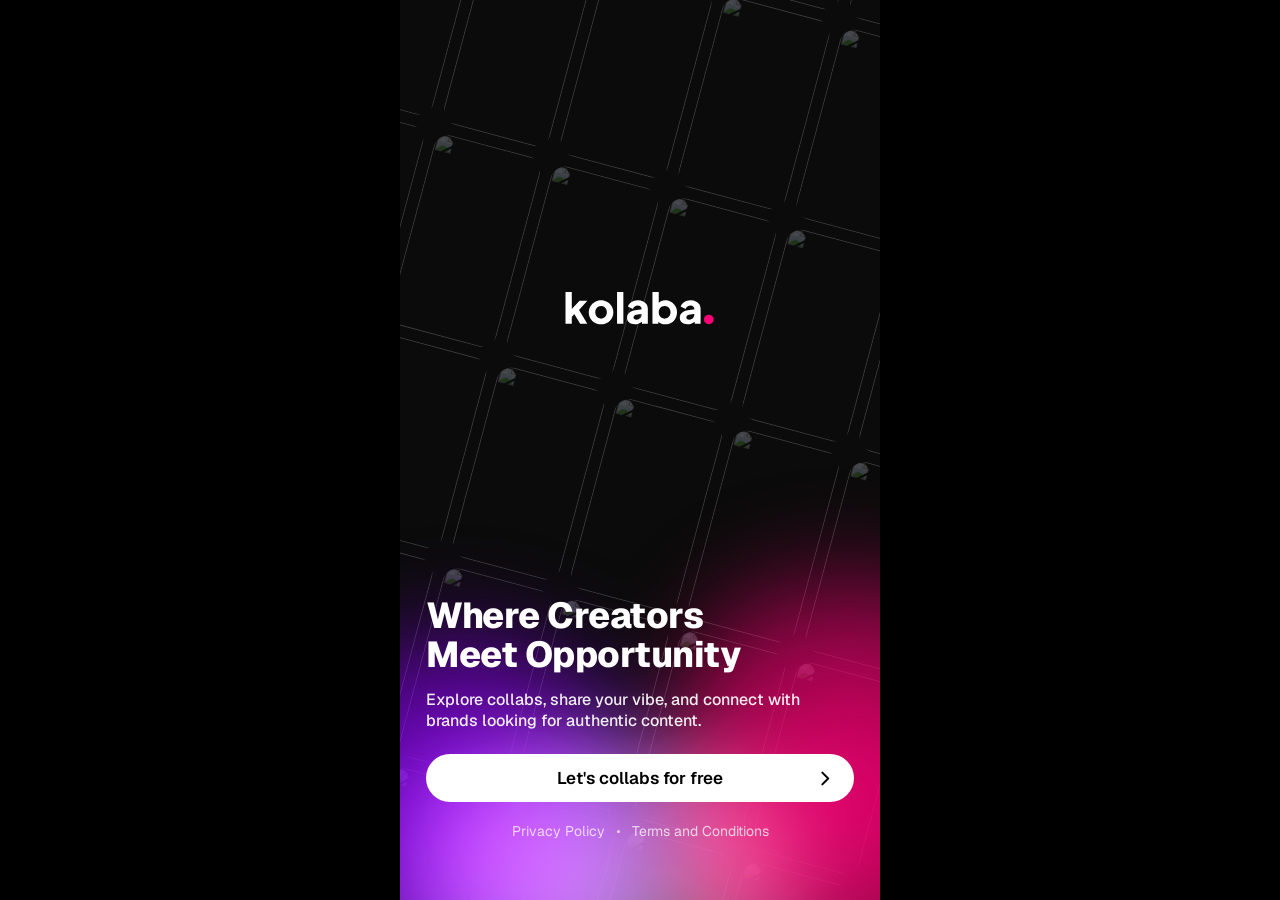
==== index.html @ 0c13171f "kolaba web prototype Мобильный веб-прототип kolaba: приложение во весь экран без мокапа телефона, на" ====
<!DOCTYPE html>
<html lang="ru">
<head>
<meta charset="utf-8">
<meta name="viewport" content="width=device-width, initial-scale=1, viewport-fit=cover, interactive-widget=resizes-content">
<meta name="theme-color" content="#000000">
<meta name="description" content="kolaba — мобильный прототип: лента креаторов, проекты, мессенджер.">
<meta name="mobile-web-app-capable" content="yes">
<meta name="apple-mobile-web-app-capable" content="yes">
<meta name="apple-mobile-web-app-status-bar-style" content="black-translucent">
<meta name="apple-mobile-web-app-title" content="kolaba">
<meta name="format-detection" content="telephone=no">
<title>kolaba</title>
<link rel="manifest" href="manifest.json">
<link rel="icon" href="assets/icons/app-icon-192.png" sizes="192x192" type="image/png">
<link rel="apple-touch-icon" href="assets/icons/apple-touch-icon.png">
<link rel="preload" href="assets/fonts/Geist-Medium.woff2" as="font" type="font/woff2" crossorigin>
<link rel="preload" href="assets/fonts/Geist-SemiBold.woff2" as="font" type="font/woff2" crossorigin>
<link rel="stylesheet" href="css/base.css">
<link rel="stylesheet" href="css/start.css">
<link rel="stylesheet" href="css/auth.css">
<link rel="stylesheet" href="css/setup.css">
<link rel="stylesheet" href="css/feed.css">
<link rel="stylesheet" href="css/messenger.css">
<link rel="stylesheet" href="css/notifications.css">
<link rel="stylesheet" href="css/profile.css">
<link rel="stylesheet" href="css/settings.css">
<link rel="stylesheet" href="css/projects.css">
</head>
<body>

<div id="app">

  <!-- ───────────────────────── Start Page ───────────────────────── -->
  <section class="screen-page is-active" data-screen="start">
    <div class="wall" id="wall"></div>
    <div class="glow glow--bottom">
      <span class="blob blob--purple"></span>
      <span class="blob blob--pink"></span>
      <span class="blob blob--white"></span>
    </div>

    <img class="start-logo" src="assets/logo.svg" alt="kolaba">

    <div class="start-bottom">
      <h1 class="display-36">Where Creators<br>Meet Opportunity</h1>
      <p class="body-16 muted-92">Explore collabs, share your vibe, and connect with brands looking for authentic content.</p>
      <button class="btn btn--primary" data-go="auth">
        <span>Let's collabs for free</span>
        <svg class="chevron" viewBox="0 0 10 16"><path d="M1.5 1.5 8 8l-6.5 6.5" fill="none" stroke="currentColor" stroke-width="2.2" stroke-linecap="round" stroke-linejoin="round"/></svg>
      </button>
      <div class="legal">
        <span>Privacy Policy</span><i></i><span>Terms and Conditions</span>
      </div>
    </div>
  </section>

  <!-- ───────────────────────── Sign Up / Log In ───────────────────────── -->
  <section class="screen-page" data-screen="auth">
    <div class="glow glow--bottom glow--still">
      <span class="blob blob--purple"></span>
      <span class="blob blob--pink"></span>
      <span class="blob blob--white"></span>
    </div>

    <button class="pill-back" data-back="start">
      <img src="assets/icons/IconChevron.svg" alt=""><span>Back</span>
    </button>

    <div class="page-body auth-body">
      <img class="auth-logo" src="assets/logo.svg" alt="kolaba">

      <div class="segmented" id="authSwitch">
        <span class="segmented__pill" id="authPill"></span>
        <button class="segmented__item is-active" data-mode="Sign Up">Sign Up</button>
        <button class="segmented__item" data-mode="Log In">Log In</button>
      </div>

      <label class="field">
        <img class="field__icon" src="assets/icons/IconMail.svg" alt="">
        <input type="email" placeholder="Your email">
      </label>

      <label class="field">
        <img class="field__icon" src="assets/icons/IconKey.svg" alt="">
        <input type="password" placeholder="Your password" id="pwd">
        <button class="field__eye" id="pwdToggle" type="button">
          <img src="assets/icons/IconEyeOff.svg" alt="">
        </button>
      </label>

      <button class="btn btn--primary" data-go="setup1">
        <span>Next step</span>
        <svg class="chevron" viewBox="0 0 10 16"><path d="M1.5 1.5 8 8l-6.5 6.5" fill="none" stroke="currentColor" stroke-width="2.2" stroke-linecap="round" stroke-linejoin="round"/></svg>
      </button>

      <div class="divider"><i></i><span>Or</span><i></i></div>

      <button class="btn btn--ghost btn--social">
        <img src="assets/icons/LogoGoogle.svg" alt=""><span class="js-mode">Sign Up</span>&nbsp;with Google
      </button>
      <button class="btn btn--ghost btn--social">
        <img src="assets/icons/LogoApple.svg" alt=""><span class="js-mode">Sign Up</span>&nbsp;with Apple
      </button>

      <div class="legal legal--auth">
        <span>Privacy Policy</span><i></i><span>Terms and Conditions</span>
      </div>
    </div>
  </section>

  <!-- ───────────────────────── Профиль, шаг 1 ───────────────────────── -->
  <section class="screen-page" data-screen="setup1">
    <div class="setup-head">
      <button class="pill-back" data-back="auth">
        <img src="assets/icons/IconChevron.svg" alt=""><span>Back</span>
      </button>
      <div class="pager-dots"><i class="is-active"></i><i></i></div>
    </div>

    <div class="page-body setup-body">
      <h2 class="display-36">Let's create<br>your <em>profile</em></h2>

      <p class="field-label">Username</p>
      <label class="field field--plain"><input placeholder="@username" id="username"></label>

      <p class="field-label">Your name</p>
      <label class="field field--plain"><input placeholder="Your name" id="fullname"></label>

      <p class="field-label">Nationality</p>
      <button class="field field--select" id="countryRow" type="button">
        <span class="flag" id="countryFlag">🇮🇩</span>
        <span class="value" id="countryValue">Indonesia</span>
        <img class="caret" src="assets/icons/IconChevron.svg" alt="">
      </button>

      <p class="field-label">Current location</p>
      <button class="field field--select" id="locationRow" type="button">
        <span class="flag" id="locationFlag">🇮🇩</span>
        <span class="value" id="locationValue">Bali, Indonesia</span>
        <img class="caret" src="assets/icons/IconChevron.svg" alt="">
      </button>
    </div>

    <div class="bottom-bar">
      <button class="btn btn--primary" data-go="setup2">
        <span>Next step</span>
        <svg class="chevron" viewBox="0 0 10 16"><path d="M1.5 1.5 8 8l-6.5 6.5" fill="none" stroke="currentColor" stroke-width="2.2" stroke-linecap="round" stroke-linejoin="round"/></svg>
      </button>
    </div>
  </section>

  <!-- ───────────────────────── Профиль, шаг 2 ───────────────────────── -->
  <section class="screen-page" data-screen="setup2">
    <div class="setup-head">
      <button class="pill-back" data-back="setup1">
        <img src="assets/icons/IconChevron.svg" alt=""><span>Back</span>
      </button>
      <div class="pager-dots"><i></i><i class="is-active"></i></div>
    </div>

    <div class="page-body setup-body">
      <h2 class="display-36">Something<br>about <em>you</em></h2>

      <div class="row-between profile-images__head">
        <p class="field-label">Profile images</p>
        <p class="field-label counter"><span id="profileImageCount">0</span> / 10</p>
      </div>
      <div class="profile-images" id="profileImages">
        <button class="profile-images__empty" id="profileImagesEmpty" type="button">
          <span aria-hidden="true">+</span>
          <b>Add image</b>
        </button>
        <div class="profile-images__strip" id="profileImagesStrip" hidden></div>
        <input id="profileImagesInput" type="file" accept="image/*" multiple hidden>
      </div>
      <p class="profile-images__limit" id="profileImagesLimit" hidden>Максимум 10 фотографий</p>

      <div class="row-between">
        <p class="field-label">Describe yourself</p>
        <p class="field-label counter"><span id="bioCount">0</span> / 300</p>
      </div>
      <textarea class="bio" id="bio" maxlength="300" placeholder="Describe yourself…"></textarea>

      <p class="field-label">Social media</p>
      <div class="social-list">
        <button class="social-row" data-social="telegram" data-fallback="ugc-model228" type="button">
          <span class="badge badge--tg"><img src="assets/icons/SocialTelegram.svg" alt=""></span>
          <span>Telegram</span><em class="social-row__value">Connect</em><span class="social-row__action" aria-hidden="true"></span>
        </button>
        <button class="social-row" data-social="whatsapp" data-fallback="milka.creator" type="button">
          <span class="badge badge--wa"><img src="assets/icons/SocialWhatsApp.svg" alt=""></span>
          <span>WhatsApp</span><em class="social-row__value">Connect</em><span class="social-row__action" aria-hidden="true"></span>
        </button>
        <button class="social-row" data-social="instagram" data-fallback="lisa_ugc" type="button">
          <span class="badge badge--ig"><img src="assets/icons/SocialInstagram.svg" alt=""></span>
          <span>Instagram</span><em class="social-row__value">Connect</em><span class="social-row__action" aria-hidden="true"></span>
        </button>
      </div>
    </div>

    <div class="bottom-bar bottom-bar--two">
      <button class="btn btn--ghost btn--skip" data-go="profile">Skip</button>
      <button class="btn btn--primary" data-go="profile">Let's collabs</button>
    </div>
  </section>

  <!-- ───────────────────────── Проекты ───────────────────────── -->
  <section class="screen-page" data-screen="projects">
    <header class="projects-head">
      <button class="projects-head__button glass" id="newProjectButton" type="button" aria-label="Create project">+</button>
      <img class="projects-head__logo" src="assets/logo.svg" alt="kolaba">
      <div class="projects-head__right">
        <button class="projects-head__button glass projects-search-button" id="projectsSearchButton" type="button" aria-label="Search projects">
          <img src="assets/icons/SearchBold.svg" alt=""><span hidden>2</span>
        </button>
      </div>
    </header>

    <div class="projects-tabs" id="projectsTabs" role="tablist">
      <button class="is-active" type="button" data-project-tab="all"><span>All projects</span></button>
      <button type="button" data-project-tab="mine"><span>My projects</span></button>
      <button type="button" data-project-tab="saved" aria-label="Saved projects"><img src="assets/icons/ProjectBookmarkFilled.svg" alt=""></button>
      <i id="projectsTabsLine"></i>
    </div>

    <div class="projects-search" id="projectsSearch" hidden>
      <img src="assets/icons/SearchBold.svg" alt="">
      <input id="projectsSearchInput" type="search" placeholder="Search projects" autocomplete="off">
      <button id="projectsSearchClose" type="button" aria-label="Close search">×</button>
    </div>

    <div class="projects-refresh" id="projectsRefresh" aria-hidden="true"><i></i><span>Pull to refresh</span></div>
    <div class="projects-pager" id="projectsPager">
      <div class="projects-page is-active" data-project-page="all"><div class="projects-list" id="projectsAll"></div></div>
      <div class="projects-page" data-project-page="mine"><div class="projects-list" id="projectsMine"></div></div>
      <div class="projects-page" data-project-page="saved"><div class="projects-list" id="projectsSaved"></div></div>
    </div>

    <nav class="tabbar tabbar--projects">
      <button class="is-active" data-go="projects"><img src="assets/icons/IconBriefcase.svg" alt=""><i></i></button>
      <button class="has-badge" data-go="messages"><img src="assets/icons/IconMail.svg" alt=""><span class="badge-count" data-chat-badge>0</span><i></i></button>
      <button data-go="feed"><img src="assets/icons/IconApps.svg" alt=""><i></i></button>
      <button class="has-badge" data-go="notifications"><img src="assets/icons/IconBell.svg" alt=""><span class="badge-count" data-notification-badge>2</span><i></i></button>
      <button data-go="profile"><span class="tabbar__avatar"><img src="https://images.pexels.com/photos/415829/pexels-photo-415829.jpeg?auto=compress&amp;cs=tinysrgb&amp;fit=crop&amp;w=480&amp;h=480" alt=""></span><i></i></button>
    </nav>

    <div class="projects-overlay" id="projectsOverlay" aria-hidden="true">
      <button class="projects-overlay__backdrop" type="button" data-project-overlay-close aria-label="Close"></button>
      <div class="projects-sheet" id="projectsSheet" role="dialog" aria-modal="true"></div>
    </div>

    <div class="project-detail" id="projectDetail" aria-hidden="true">
      <header class="project-detail__head">
        <button class="project-detail__round glass project-detail__back" id="projectDetailBack" type="button" aria-label="Back to projects"><img src="assets/icons/IconChevron.svg" alt=""></button>
        <img class="project-detail__logo" src="assets/logo.svg" alt="kolaba">
        <div class="project-detail__actions">
          <button class="project-detail__save" id="projectDetailSave" type="button" aria-label="Save project"><img src="assets/icons/ProjectBookmark.svg" alt=""></button>
          <button class="project-detail__round glass" id="projectDetailMore" type="button" aria-label="Project actions"><img src="assets/icons/ThreeDots.svg" alt=""></button>
        </div>
      </header>
      <div class="project-detail__scroll" id="projectDetailScroll">
        <div class="project-detail__content" id="projectDetailContent"></div>
      </div>
      <div class="feed-top-blur project-detail__top-blur" aria-hidden="true"></div>
      <button class="project-detail__apply" id="projectDetailApply" type="button">Apply to project</button>
    </div>
  </section>

  <!-- ───────────────────────── Messenger ───────────────────────── -->
  <section class="screen-page messenger-screen" data-screen="messages" id="messagesScreen">
    <div class="messages-list-view" id="messagesListView">
      <header class="messages-head" id="messagesHead">
        <button class="messages-round-button glass messages-head__more" id="messagesMore" type="button" aria-label="Message actions"><img src="assets/icons/ThreeDots.svg" alt=""></button>
        <h2>Messages</h2>
        <button class="messages-round-button glass messages-head__search" id="messagesSearch" type="button" aria-label="Search messages"><img src="assets/icons/SearchBold.svg" alt=""></button>
      </header>
      <div class="messages-refresh" id="messagesRefresh" aria-hidden="true"><i></i><span>Pull to refresh</span></div>
      <div class="messages-list" id="messagesList" aria-label="Messages"></div>
      <div class="feed-top-blur messages-top-blur" aria-hidden="true"></div>

      <nav class="tabbar">
        <button data-go="projects"><img src="assets/icons/IconBriefcase.svg" alt=""><i></i></button>
        <button class="is-active has-badge" data-go="messages"><img src="assets/icons/IconMail.svg" alt=""><span class="badge-count" data-chat-badge>0</span><i></i></button>
        <button data-go="feed"><img src="assets/icons/IconApps.svg" alt=""><i></i></button>
        <button class="has-badge" data-go="notifications"><img src="assets/icons/IconBell.svg" alt=""><span class="badge-count" data-notification-badge>2</span><i></i></button>
        <button data-go="profile"><span class="tabbar__avatar"><img src="https://images.pexels.com/photos/415829/pexels-photo-415829.jpeg?auto=compress&amp;cs=tinysrgb&amp;fit=crop&amp;w=480&amp;h=480" alt=""></span><i></i></button>
      </nav>
    </div>

    <div class="conversation-view" id="conversationView" aria-hidden="true">
      <header class="conversation-head">
        <button class="messages-round-button glass" id="conversationBack" type="button" aria-label="Back to messages"><img class="conversation-back-icon" src="assets/icons/IconChevron.svg" alt=""></button>
        <button class="conversation-person" id="conversationPerson" type="button" aria-label="Open profile"><b id="conversationName">Creator</b><span id="conversationHandle">@creator</span></button>
        <button class="messages-round-button glass" id="conversationMore" type="button" aria-label="Conversation actions"><img src="assets/icons/ThreeDots.svg" alt=""></button>
      </header>
      <div class="conversation-messages" id="conversationMessages" aria-live="polite"></div>
      <div class="feed-top-blur conversation-top-blur" aria-hidden="true"></div>
      <form class="message-composer" id="messageComposer">
        <button class="message-composer__attach" type="button" aria-label="Add attachment">
          <svg viewBox="0 0 24 24" aria-hidden="true"><path d="m9.4 12.8 5.8-5.8a3.2 3.2 0 0 1 4.5 4.5l-8.1 8.1a5 5 0 0 1-7.1-7.1l8-8" fill="none" stroke="currentColor" stroke-width="2" stroke-linecap="round"/></svg>
        </button>
        <textarea id="messageInput" rows="1" placeholder="Message..." aria-label="Message"></textarea>
        <button class="message-composer__send" id="messageSend" type="submit" aria-label="Send message" disabled>
          <svg viewBox="0 0 20 20" aria-hidden="true"><path d="m7 4 6 6-6 6" fill="none" stroke="currentColor" stroke-width="2.2" stroke-linecap="round" stroke-linejoin="round"/></svg>
        </button>
      </form>
    </div>

    <div class="feed-menu" id="messagesMenu" aria-hidden="true">
      <button class="feed-menu__backdrop" type="button" data-messages-menu-close aria-label="Close menu"></button>
      <div class="feed-menu__sheet" id="messagesMenuSheet" role="dialog" aria-modal="true"></div>
    </div>

    <div class="chat-image-viewer" id="chatImageViewer" aria-hidden="true">
      <img id="chatImageViewerImage" src="" alt="Attachment">
      <button class="messages-round-button glass" id="chatImageViewerBack" type="button" aria-label="Back"><img src="assets/icons/IconChevron.svg" alt=""></button>
    </div>
  </section>

  <!-- ───────────────────────── Лента видео ───────────────────────── -->
  <section class="screen-page" data-screen="feed">
    <div class="feed" id="feed" aria-label="Video feed"></div>
    <div class="feed-top-blur" aria-hidden="true"></div>

    <header class="feed-head">
      <span class="feed-head__spacer" aria-hidden="true"></span>
      <div class="feed-head__center">
        <img class="feed-head__logo" src="assets/logo.svg" alt="kolaba">
        <div class="feed-position" id="feedPosition" aria-label="Feed position"></div>
      </div>
      <button class="feed-head__button glass" type="button" aria-label="Search">
        <img class="feed-search-icon" src="assets/icons/SearchBold.svg" alt="">
      </button>
    </header>

    <nav class="tabbar tabbar--feed">
      <button data-go="projects"><img src="assets/icons/IconBriefcase.svg" alt=""><i></i></button>
      <button class="has-badge" data-go="messages"><img src="assets/icons/IconMail.svg" alt=""><span class="badge-count" data-chat-badge>0</span><i></i></button>
      <button class="is-active" data-go="feed"><img src="assets/icons/IconApps.svg" alt=""><i></i></button>
      <button class="has-badge" data-go="notifications"><img src="assets/icons/IconBell.svg" alt=""><span class="badge-count" data-notification-badge>2</span><i></i></button>
      <button data-go="profile"><span class="tabbar__avatar"><img src="https://images.pexels.com/photos/415829/pexels-photo-415829.jpeg?auto=compress&amp;cs=tinysrgb&amp;fit=crop&amp;w=480&amp;h=480" alt=""></span><i></i></button>
    </nav>

    <div class="feed-menu" id="feedMenu" aria-hidden="true">
      <button class="feed-menu__backdrop" type="button" data-feed-menu-close aria-label="Close menu"></button>
      <div class="feed-menu__sheet" role="dialog" aria-modal="true" aria-label="Video actions">
        <button type="button">Share</button>
        <button type="button">Report</button>
        <button type="button">Not interested</button>
        <button class="feed-menu__cancel" type="button" data-feed-menu-close>Cancel</button>
      </div>
    </div>
  </section>

  <!-- ─────────────────── Ролики одного профиля ─────────────────── -->
  <section class="screen-page" data-screen="profileReels">
    <article class="profile-reel-stage" id="profileReelStage">
      <div class="profile-reel-clips" id="profileReelClips" aria-label="Profile videos"></div>
      <span class="feed-heart-burst" id="profileReelHeart" aria-hidden="true"></span>
      <div class="feed-progress" aria-hidden="true"><i id="profileReelProgress"></i></div>

      <div class="feed-content">
        <div class="feed-author-row">
          <button class="feed-avatar-button" type="button" data-profile-reels-close aria-label="Back to profile">
            <img class="feed-avatar" id="profileReelAvatar" src="https://images.pexels.com/photos/415829/pexels-photo-415829.jpeg?auto=compress&amp;cs=tinysrgb&amp;fit=crop&amp;w=480&amp;h=480" alt="">
          </button>
          <div class="feed-author">
            <b id="profileReelName">Milka Lisa | UGC Bali</b>
            <span class="feed-place"><span class="feed-flag" id="profileReelFlag">🇮🇩</span><span class="feed-city" id="profileReelLocation">Bali, Indonesia</span></span>
          </div>
          <div class="feed-actions">
            <button class="feed-like glass" id="profileReelLike" type="button" aria-label="Like"><span class="feed-like__icon"></span><b>0</b></button>
            <button class="feed-follow" id="profileReelFollow" type="button" aria-label="Follow"><img class="feed-follow__plus" src="assets/icons/FeedPlus.svg" alt=""><img class="feed-follow__check" src="assets/icons/Check.svg" alt=""></button>
          </div>
        </div>
        <p class="feed-caption" id="profileReelCaption">UGC creator crafting authentic, high-converting content for modern brands ✨</p>
        <div class="feed-bottom-row">
          <button class="feed-views glass" type="button" aria-label="Views"><img src="assets/icons/FeedEye.svg" alt=""><span id="profileReelViews">0</span></button>
          <button class="feed-more glass" id="profileReelMore" type="button" aria-label="More actions"><img src="assets/icons/ThreeDots.svg" alt=""></button>
        </div>
      </div>
    </article>

    <header class="feed-head">
      <button class="feed-head__button glass" type="button" data-profile-reels-close aria-label="Back to profile">
        <img src="assets/icons/IconChevron.svg" alt="">
      </button>
      <div class="feed-head__center">
        <img class="feed-head__logo" src="assets/logo.svg" alt="kolaba">
        <div class="feed-position" id="profileReelPosition" aria-label="Video position"></div>
      </div>
      <button class="feed-head__button glass" type="button" aria-label="Search">
        <img class="feed-search-icon" src="assets/icons/SearchBold.svg" alt="">
      </button>
    </header>

    <nav class="tabbar tabbar--feed">
      <button data-go="projects"><img src="assets/icons/IconBriefcase.svg" alt=""><i></i></button>
      <button class="has-badge" data-go="messages"><img src="assets/icons/IconMail.svg" alt=""><span class="badge-count" data-chat-badge>0</span><i></i></button>
      <button data-go="feed"><img src="assets/icons/IconApps.svg" alt=""><i></i></button>
      <button class="has-badge" data-go="notifications"><img src="assets/icons/IconBell.svg" alt=""><span class="badge-count" data-notification-badge>2</span><i></i></button>
      <button class="is-active" data-profile-reels-close><span class="tabbar__avatar"><img src="https://images.pexels.com/photos/415829/pexels-photo-415829.jpeg?auto=compress&amp;cs=tinysrgb&amp;fit=crop&amp;w=480&amp;h=480" alt=""></span><i></i></button>
    </nav>

    <div class="feed-menu" id="profileReelMenu" aria-hidden="true">
      <button class="feed-menu__backdrop" type="button" data-profile-reel-menu-close aria-label="Close menu"></button>
      <div class="feed-menu__sheet" role="dialog" aria-modal="true" aria-label="Video actions">
        <button type="button">Share</button>
        <button type="button">Report</button>
        <button type="button">Not interested</button>
        <button class="feed-menu__cancel" type="button" data-profile-reel-menu-close>Cancel</button>
      </div>
    </div>
  </section>

  <!-- ───────────────────────── Notifications ───────────────────────── -->
  <section class="screen-page" data-screen="notifications">
    <header class="notifications-head">
      <button class="feed-head__button glass notifications-more" id="notificationsMore" type="button" aria-label="Notification actions"><img src="assets/icons/ThreeDots.svg" alt=""></button>
    </header>

    <h2 class="notifications-title" id="notificationsTitle">Notifications</h2>
    <div class="notifications-refresh" id="notificationsRefresh" aria-hidden="true"><i></i><span>Pull to refresh</span></div>
    <div class="notifications-list" id="notificationsList" aria-label="Notifications"></div>
    <div class="feed-top-blur notifications-top-blur" aria-hidden="true"></div>

    <nav class="tabbar">
      <button data-go="projects"><img src="assets/icons/IconBriefcase.svg" alt=""><i></i></button>
      <button class="has-badge" data-go="messages"><img src="assets/icons/IconMail.svg" alt=""><span class="badge-count" data-chat-badge>0</span><i></i></button>
      <button data-go="feed"><img src="assets/icons/IconApps.svg" alt=""><i></i></button>
      <button class="is-active has-badge" data-go="notifications"><img src="assets/icons/IconBell.svg" alt=""><span class="badge-count" data-notification-badge>2</span><i></i></button>
      <button data-go="profile"><span class="tabbar__avatar"><img src="https://images.pexels.com/photos/415829/pexels-photo-415829.jpeg?auto=compress&amp;cs=tinysrgb&amp;fit=crop&amp;w=480&amp;h=480" alt=""></span><i></i></button>
    </nav>

    <div class="feed-menu" id="notificationsMenu" aria-hidden="true">
      <button class="feed-menu__backdrop" type="button" data-notifications-menu-close aria-label="Close menu"></button>
      <div class="feed-menu__sheet" role="dialog" aria-modal="true" aria-label="Notification actions">
        <button type="button" data-notification-action="settings">Notification settings</button>
        <button type="button" data-notification-action="mute">Mute for 24h</button>
        <button type="button" data-notification-action="clear">Clear all</button>
        <button class="feed-menu__cancel" type="button" data-notifications-menu-close>Cancel</button>
      </div>
    </div>
  </section>

  <!-- ─────────────────── Один ролик из уведомления ─────────────────── -->
  <section class="screen-page" data-screen="notificationClip">
    <article class="notification-clip-stage" id="notificationClipStage">
      <video class="feed-video" id="notificationClipVideo" muted loop playsinline preload="metadata"></video>
      <span class="feed-loading" id="notificationClipLoading" aria-hidden="true"></span>
      <div class="feed-progress" aria-hidden="true"><i id="notificationClipProgress"></i></div>
      <div class="feed-content notification-clip-content">
        <div class="feed-author-row">
          <img class="feed-avatar" id="notificationClipAvatar" src="https://images.pexels.com/photos/415829/pexels-photo-415829.jpeg?auto=compress&amp;cs=tinysrgb&amp;fit=crop&amp;w=480&amp;h=480" alt="">
          <div class="feed-author"><b id="notificationClipName">Creator</b><span class="feed-place"><span class="feed-flag" id="notificationClipFlag">🌍</span><span class="feed-city" id="notificationClipLocation">Worldwide</span></span></div>
          <div class="feed-actions"><button class="feed-like glass" id="notificationClipLike" type="button" aria-label="Like"><span class="feed-like__icon"></span><b>0</b></button></div>
        </div>
        <p class="feed-caption" id="notificationClipCaption">UGC creator crafting authentic content for modern brands ✨</p>
        <div class="feed-bottom-row"><button class="feed-views glass" type="button" aria-label="Views"><img src="assets/icons/FeedEye.svg" alt=""><span id="notificationClipViews">0</span></button></div>
      </div>
    </article>
    <button class="feed-head__button glass notification-clip-back" id="notificationClipBack" type="button" aria-label="Back to notifications"><img src="assets/icons/IconChevron.svg" alt=""></button>

    <nav class="tabbar tabbar--feed">
      <button data-go="projects"><img src="assets/icons/IconBriefcase.svg" alt=""><i></i></button>
      <button class="has-badge" data-go="messages"><img src="assets/icons/IconMail.svg" alt=""><span class="badge-count" data-chat-badge>0</span><i></i></button>
      <button data-go="feed"><img src="assets/icons/IconApps.svg" alt=""><i></i></button>
      <button class="is-active has-badge" data-go="notifications"><img src="assets/icons/IconBell.svg" alt=""><span class="badge-count" data-notification-badge>2</span><i></i></button>
      <button data-go="profile"><span class="tabbar__avatar"><img src="https://images.pexels.com/photos/415829/pexels-photo-415829.jpeg?auto=compress&amp;cs=tinysrgb&amp;fit=crop&amp;w=480&amp;h=480" alt=""></span><i></i></button>
    </nav>
  </section>

  <!-- ─────────────────── Проект из уведомления ─────────────────── -->
  <section class="screen-page notification-project" data-screen="notificationProject">
    <button class="pill-back" id="notificationProjectBack" type="button"><img src="assets/icons/IconChevron.svg" alt=""><span>Back</span></button>
    <img class="notification-project__logo" src="assets/logo.svg" alt="kolaba">
    <div class="notification-project__content"><img src="assets/icons/NotificationBriefcase.svg" alt=""><h2 id="notificationProjectTitle">Project</h2><p>Full project page coming soon</p></div>
  </section>

  <!-- ───────────────────────── Мой профиль ───────────────────────── -->
  <section class="screen-page" data-screen="profile">
    <div class="profile-scroll" id="profileScroll">
      <div class="profile-head">
        <div class="profile-top">
          <button class="round-btn profile-settings-button" type="button" aria-label="Settings">
            <img src="assets/icons/Settings.svg" alt="">
          </button>
          <button class="feed-head__button glass profile-back-button" type="button" data-back="feed" aria-label="Back to feed">
            <img src="assets/icons/IconChevron.svg" alt="">
          </button>
          <span class="handle" id="handleOut">_devochka228</span>
          <button class="round-btn profile-share-button" type="button" aria-label="Share profile"><img src="assets/icons/IconShare.svg" alt=""></button>
        </div>

        <button class="avatar" id="profileAvatarButton" type="button" aria-label="Open profile photos" aria-disabled="true"><img src="https://images.pexels.com/photos/415829/pexels-photo-415829.jpeg?auto=compress&amp;cs=tinysrgb&amp;fit=crop&amp;w=480&amp;h=480" alt=""></button>

        <h3 class="display-26" id="nameOut">Milka Lisa | UGC Bali</h3>
        <p class="place"><span class="profile-location-flag" id="locationOutFlag" aria-hidden="true">🇮🇩</span><span id="locationOut">Bali, Indonesia</span></p>

        <div class="stats">
          <div><b>64</b><span>Videos</span></div>
          <i aria-hidden="true"></i>
          <div><b>256</b><span>Followers</span></div>
        </div>

        <p class="bio-out" id="bioOut">UGC creator crafting authentic, high-converting content for modern brands ✨ Open to collaborations worldwide 🌍</p>

        <div class="profile-actions">
          <button class="btn btn--ghost" id="externalProfileFollow">Follow <img src="assets/icons/FeedPlus.svg" alt=""></button>
          <button class="btn btn--primary" id="externalProfileMessage" type="button">Message <img src="assets/icons/IconEnvelope.svg" alt=""></button>
        </div>

        <div class="profile-socials">
          <img src="assets/icons/SocialWhatsApp.svg" alt="">
          <img src="assets/icons/SocialInstagram.svg" alt="">
          <img src="assets/icons/SocialTelegram.svg" alt="">
          <img src="assets/icons/SocialWebsite.svg" alt="">
        </div>
      </div>

      <div class="tabs" id="tabs">
        <button class="tabs__item is-active" data-tab="video">
          <img src="assets/icons/IconBriefcase.svg" alt=""><span>Video</span><em>5</em>
        </button>
        <button class="tabs__item" data-tab="photos">
          <img src="assets/icons/IconPicture.svg" alt=""><span>Photos</span><em>20</em>
        </button>
        <span class="tabs__line" id="tabsLine"></span>
      </div>

      <div class="pager" id="pager">
        <div class="pager__page is-active" data-page="video">
          <div class="grid grid--video" id="videoGrid"></div>
        </div>
        <div class="pager__page" data-page="photos">
          <div class="grid" id="grid"></div>
        </div>
      </div>
    </div>

    <button class="btn btn--primary upload-more">Upload more</button>

    <nav class="tabbar">
      <button data-go="projects"><img src="assets/icons/IconBriefcase.svg" alt=""><i></i></button>
      <button class="has-badge" data-go="messages"><img src="assets/icons/IconMail.svg" alt=""><span class="badge-count" data-chat-badge>0</span><i></i></button>
      <button data-go="feed"><img src="assets/icons/IconApps.svg" alt=""><i></i></button>
      <button class="has-badge" data-go="notifications"><img src="assets/icons/IconBell.svg" alt=""><span class="badge-count" data-notification-badge>2</span><i></i></button>
      <button class="is-active" data-go="profile"><span class="tabbar__avatar"><img src="https://images.pexels.com/photos/415829/pexels-photo-415829.jpeg?auto=compress&amp;cs=tinysrgb&amp;fit=crop&amp;w=480&amp;h=480" alt=""></span><i></i></button>
    </nav>
  </section>

  <!-- ───────────────────────── Settings ───────────────────────── -->
  <section class="screen-page settings-screen" data-screen="settings" id="settingsScreen">
    <header class="settings-head">
      <button class="messages-round-button glass settings-back" id="settingsBack" type="button" aria-label="Back"><img src="assets/icons/IconChevron.svg" alt=""></button>
      <h2 id="settingsTitle">Settings</h2>
    </header>
    <div class="settings-scroll" id="settingsScroll">
      <main id="settingsMain"></main>
      <main id="settingsSubpage" hidden></main>
    </div>
    <div class="feed-top-blur settings-top-blur" aria-hidden="true"></div>
    <div class="settings-dialog" id="settingsDialog" aria-hidden="true">
      <button class="settings-dialog__backdrop" type="button" data-settings-dialog-close aria-label="Close"></button>
      <div class="settings-dialog__card" id="settingsDialogCard" role="dialog" aria-modal="true"></div>
    </div>
    <div class="settings-toast" id="settingsToast" role="status" aria-live="polite"></div>
  </section>

  <!-- Селектор страны / текущего местоположения -->
  <div class="picker" id="profilePicker" aria-hidden="true">
    <button class="picker__backdrop" type="button" aria-label="Close selector" data-picker-close></button>
    <section class="picker__sheet" role="dialog" aria-modal="true" aria-labelledby="pickerTitle">
      <div class="picker__grabber"></div>
      <div class="picker__head">
        <h3 id="pickerTitle">Select nationality</h3>
        <button class="picker__close" type="button" aria-label="Close selector" data-picker-close>×</button>
      </div>

      <label class="picker__search">
        <span aria-hidden="true">⌕</span>
        <input id="pickerSearch" type="search" placeholder="Search country" autocomplete="off" spellcheck="false">
      </label>

      <button class="picker__geolocate" id="useDeviceLocation" type="button" hidden>
        <span class="picker__geo-icon" aria-hidden="true">◎</span>
        <span><b>Use my current location</b><em id="geoStatus">Location permission required</em></span>
        <span class="picker__geo-arrow" aria-hidden="true">›</span>
      </button>

      <p class="picker__label" id="pickerLabel">All countries</p>
      <div class="picker__list" id="pickerList" role="listbox"></div>
      <p class="picker__attribution" id="pickerAttribution" hidden>Location data © OpenStreetMap contributors</p>
    </section>
  </div>

  <!-- Полноэкранный просмотр фотографии -->
  <div class="media-viewer" id="mediaViewer" role="dialog" aria-modal="true" aria-label="Photo viewer" aria-hidden="true">
    <button class="media-viewer__backdrop" id="mediaViewerBackdrop" type="button" aria-label="Close photo"></button>
    <img class="media-viewer__image" id="mediaViewerImage" src="" alt="">
  </div>

  <!-- Просмотр фото и видео из карточки проекта -->
  <div class="project-media-viewer" id="projectMediaViewer" role="dialog" aria-modal="true" aria-label="Project attachment" aria-hidden="true">
    <button class="project-media-viewer__backdrop" id="projectMediaViewerBackdrop" type="button" aria-label="Close attachment"></button>
    <div class="project-media-viewer__stage">
      <img id="projectMediaViewerImage" src="" alt="Project attachment" hidden>
      <video id="projectMediaViewerVideo" muted loop playsinline preload="auto" hidden></video>
      <span class="project-media-viewer__loader" aria-hidden="true"></span>
    </div>
    <button class="feed-head__button glass project-media-viewer__back" id="projectMediaViewerBack" type="button" aria-label="Back to projects"><img src="assets/icons/IconChevron.svg" alt=""></button>
  </div>

  <!-- Просмотр фотографий профиля -->
  <div class="profile-photo-viewer" id="profilePhotoViewer" role="dialog" aria-modal="true" aria-label="Profile photos" aria-hidden="true">
    <div class="profile-photo-viewer__backdrop" id="profilePhotoBackdrop"></div>
    <div class="profile-photo-viewer__stage" id="profilePhotoStage">
      <div class="profile-photo-viewer__image-shell" id="profilePhotoImageShell">
        <img class="profile-photo-viewer__image" id="profilePhotoImage" src="" alt="Profile photo">
        <span class="profile-photo-viewer__spinner" aria-hidden="true"></span>
      </div>
    </div>

    <header class="profile-photo-viewer__head">
      <button class="profile-photo-viewer__button glass" id="profilePhotoClose" type="button" aria-label="Close"><span class="profile-photo-viewer__close-icon"></span></button>
      <span class="profile-photo-viewer__counter" id="profilePhotoCounter">1 / 1</span>
      <button class="profile-photo-viewer__button glass" id="profilePhotoMore" type="button" aria-label="Photo actions"><img src="assets/icons/ThreeDots.svg" alt=""></button>
    </header>

    <div class="profile-photo-viewer__bottom" id="profilePhotoBottom">
      <div class="profile-photo-viewer__thumbs" id="profilePhotoThumbs"></div>
    </div>

    <div class="feed-menu profile-photo-viewer__menu" id="profilePhotoMenu" aria-hidden="true">
      <button class="feed-menu__backdrop" type="button" data-profile-photo-menu-close aria-label="Close menu"></button>
      <div class="feed-menu__sheet" id="profilePhotoMenuSheet" role="dialog" aria-modal="true"></div>
    </div>
  </div>

</div>

<script type="module" src="js/app.js"></script>
</body>
</html>
---- css/base.css ----
/* ─────────────── Токены, сброс, типографика, кнопки, поля, таб-бар ─────────────── */

@font-face { font-family: "Geist"; src: url("../assets/fonts/Geist-Regular.woff2")   format("woff2"); font-weight: 400; font-display: swap; }
@font-face { font-family: "Geist"; src: url("../assets/fonts/Geist-Medium.woff2")    format("woff2"); font-weight: 500; font-display: swap; }
@font-face { font-family: "Geist"; src: url("../assets/fonts/Geist-SemiBold.woff2")  format("woff2"); font-weight: 600; font-display: swap; }
@font-face { font-family: "Geist"; src: url("../assets/fonts/Geist-Bold.woff2")      format("woff2"); font-weight: 700; font-display: swap; }
@font-face { font-family: "Geist"; src: url("../assets/fonts/Geist-ExtraBold.woff2") format("woff2"); font-weight: 800; font-display: swap; }

.tabbar--feed { z-index: 10; }
:root {
  --pink: #ff0077;
  --purple: #9100ff;
  --ink: #000;
  --app-bg: #0B0B0B;
  --hairline: rgba(255, 255, 255, .2);
  --fill: rgba(255, 255, 255, .04);
  --placeholder: rgba(255, 255, 255, .45);
  /* Нижнее меню растёт на высоту home indicator, вместе с ним едут все отступы,
     которые считаются от --tabbar-height */
  --tabbar-height: calc(79px + var(--safe-bottom));
  --top-control-size: 40px;
  /* Верхние контролы опускаются ниже выреза, но не выше, чем было на макете */
  --top-control-y: max(55px, calc(var(--safe-top) + 8px));
  --top-control-side: 24px;
  --top-center-y: max(75px, calc(var(--safe-top) + 28px));
  --top-logo-height: 26px;

  /* Боковые поля контента и аватар профиля — ужимаются на узких экранах */
  --gutter: 26px;
  --avatar-size: 100px;

  /* Высота клавиатуры, её пишет js/ui/keyboard.js */
  --kb: 0;

  /* Высота приложения. Фолбэк --vh для старых Safari пишет js/ui/viewport.js */
  --vh: 100vh;
  --app-h: 100dvh;

  /* Безопасные зоны выреза и home indicator */
  --safe-top: env(safe-area-inset-top, 0px);
  --safe-bottom: env(safe-area-inset-bottom, 0px);
  /* Шапки экранов: 47px по макету, ниже выреза — если он глубже */
  --head-pad-top: max(47px, calc(var(--safe-top) + 8px));
  --head-height: calc(64px + var(--head-pad-top));
}
* { box-sizing: border-box; }
button { color: inherit; }

html, body {
  margin: 0;
  width: 100%;
  height: 100%;
  overflow: hidden;
  background: #000;
  color: #fff;
  font-family: "Geist", -apple-system, BlinkMacSystemFont, "Segoe UI", sans-serif;
  -webkit-font-smoothing: antialiased;
  /* никакого pull-to-refresh и «резинки» на уровне страницы */
  overscroll-behavior: none;
  overscroll-behavior-y: none;
}

body {
  display: flex;
  justify-content: center;
  /* Интерфейс не выделяется и не подсвечивается при тапе */
  user-select: none;
  -webkit-user-select: none;
  -webkit-tap-highlight-color: transparent;
  touch-action: manipulation;
}

/* Корень приложения: весь экран, position: fixed — чтобы при фокусе в поле
   ввода страница не уезжала под клавиатуру. Скроллятся только контейнеры внутри. */
#app {
  position: fixed;
  inset: 0;
  left: 50%;
  transform: translateX(-50%);
  width: 100%;
  max-width: 480px;
  height: var(--app-h);
  overflow: hidden;
  background: var(--app-bg);
  overscroll-behavior-y: none;
}

/* Фолбэк для старых Safari, где нет 100dvh */
@supports not (height: 100dvh) {
  :root { --app-h: var(--vh); }
}

/* Узкие экраны от 320px: поля уже, аватар меньше */
@media (max-width: 360px) {
  :root { --gutter: 18px; --avatar-size: 84px; --top-control-side: 18px; }
}

/* Тексты и поля ввода выделять можно */
input, textarea, .message-bubble, .feed-caption, .bio-out { user-select: text; -webkit-user-select: text; }

/* Долгое нажатие на картинку интерфейса не должно открывать системное меню */
img { -webkit-touch-callout: none; -webkit-user-drag: none; }

/* Safari зумит страницу, если шрифт в поле меньше 16px */
input, textarea, select { font-size: 16px; }
.screen-page {
  position: absolute;
  inset: 0;
  display: none;
  overflow: hidden;
  background: var(--app-bg);
}
.screen-page.is-active { display: block; }
/* ─────────────── Типографика ─────────────── */
.display-36 { font-size: 36px; font-weight: 800; line-height: 1.08; margin: 0; letter-spacing: -.5px; }
.display-26 { font-size: 26px; font-weight: 800; margin: 16px 0 0; letter-spacing: -.3px; }
.display-36 em { color: var(--pink); font-style: normal; }
.body-16 { font-size: 16px; font-weight: 500; line-height: 1.35; margin: 14px 0 0; }
.muted-92 { color: rgba(255, 255, 255, .92); }
@keyframes drift { from { transform: translateX(-56px); } to { transform: translateX(56px); } }
.legal {
  display: flex; align-items: center; justify-content: center; gap: 12px;
  margin-top: 20px; font-size: 14px; color: rgba(255, 255, 255, .75);
}
.legal i { width: 3px; height: 3px; border-radius: 50%; background: rgba(255, 255, 255, .7); }
/* ─────────────── Кнопки ─────────────── */
.btn {
  display: flex; align-items: center; justify-content: center; gap: 10px;
  width: 100%; height: 48px; padding: 0 22px;
  border: 0; border-radius: 999px;
  font-family: inherit; font-size: 17px; font-weight: 600;
  cursor: pointer; position: relative;
  transition: transform .12s ease, filter .12s ease;
}
.btn:active { transform: scale(.97); }
.btn--primary { background: #fff; color: #000; }
.btn--primary .chevron { position: absolute; right: 24px; width: 9px; height: 15px; color: #000; }
.btn--ghost {
  background: rgba(255, 255, 255, .08);
  color: #fff;
  box-shadow: inset 0 0 0 1px var(--hairline);
  backdrop-filter: blur(12px);
}
.btn--ghost img { width: 16px; height: 16px; }
.btn--social { justify-content: flex-start; gap: 12px; padding-left: 23px; font-weight: 500; background: transparent; }
.btn--social img { width: 22px; height: 22px; }
.btn--skip { width: auto; padding: 0 28px; }
.pill-back {
  position: absolute; left: var(--gutter); top: var(--top-control-y); z-index: 4;
  display: flex; align-items: center; gap: 6px;
  height: 44px; padding: 0 18px;
  border: 0; border-radius: 999px;
  background: rgba(255, 255, 255, .09);
  box-shadow: inset 0 0 0 1px rgba(255, 255, 255, .12);
  backdrop-filter: blur(18px);
  color: #fff; font-family: inherit; font-size: 16px; font-weight: 500; cursor: pointer;
}
.pill-back img { width: 12px; height: 12px; }
.round-btn {
  width: var(--top-control-size); height: var(--top-control-size); flex: none;
  display: grid; place-items: center;
  border: 1px solid rgba(255, 255, 255, .20); border-radius: 50%;
  background: rgba(255, 255, 255, .09);
  box-shadow: none;
  backdrop-filter: blur(18px);
  cursor: pointer;
}
.round-btn img { width: 16px; }
/* ─────────────── Общая раскладка внутренних экранов ─────────────── */
.page-body {
  position: absolute; inset: 0;
  padding: 108px var(--gutter) 24px;
  overflow-x: hidden; overflow-y: auto;
  scrollbar-width: none;
  overscroll-behavior: contain;
}
.page-body::-webkit-scrollbar { display: none; }
/* ─────────────── Поля ─────────────── */
.field {
  display: flex; align-items: center; gap: 12px;
  width: 100%; height: 56px; margin-top: 12px; padding: 0 20px;
  border: 0; border-radius: 999px;
  background: var(--fill); box-shadow: inset 0 0 0 1px var(--hairline);
  text-align: left; cursor: text;
}
.field__icon { width: 17px; height: 17px; flex: none; }
.field input {
  flex: 1; min-width: 0;
  border: 0; background: none; outline: none;
  color: #fff; font-family: inherit; font-size: 17px; font-weight: 500;
}
.field input::placeholder { color: var(--placeholder); }
.field__eye { border: 0; background: none; padding: 0 4px; cursor: pointer; }
.field__eye img { width: 18px; height: 18px; display: block; }
.field-label { margin: 14px 0 0; font-size: 15px; font-weight: 500; color: rgba(255, 255, 255, .65); }
.btn--social + .btn--social { margin-top: 12px; }
.bottom-bar { position: absolute; left: var(--gutter); right: var(--gutter); bottom: calc(34px + var(--safe-bottom)); display: flex; gap: 12px; }
.bottom-bar--two .btn--primary { flex: 1; }
@keyframes geo-pulse { to { opacity: .45; transform: scale(.88); } }
@keyframes profile-image-spin { to { transform: rotate(360deg); } }
.badge { width: 28px; height: 28px; border-radius: 50%; display: grid; place-items: center; }
.badge img { width: 15px; height: 15px; }
@keyframes feed-spin { to { transform: translate(-50%, -50%) rotate(360deg); } }
@keyframes feed-bounce { 50% { transform: scale(1.13); } }
@keyframes feed-heart {
  0% { opacity: 0; transform: translate(-50%,-50%) scale(.45); }
  32% { opacity: 1; transform: translate(-50%,-50%) scale(1.12); }
  100% { opacity: 0; transform: translate(-50%,-50%) scale(1.35); }
}
.typing-bubble { width: 66px; height: 44px; padding: 0; display: flex; align-items: center; justify-content: center; gap: 5px; }
.typing-bubble i { width: 7px; height: 7px; border-radius: 50%; background: rgba(255,255,255,.72); animation: messenger-typing 1s infinite ease-in-out; }
.typing-bubble i:nth-child(2) { animation-delay: .15s; }
.typing-bubble i:nth-child(3) { animation-delay: .3s; }
@keyframes messenger-typing { 0%,60%,100% { transform: translateY(0); opacity: .4; } 30% { transform: translateY(-4px); opacity: 1; } }
#messagesMenu { z-index: 28; }
#messagesMenu [data-chat-action="delete"],
#messagesMenu [data-conversation-action="clear"],
#messagesMenu [data-conversation-action="block"] { color: #ff453a; }
/* ─────────────── Notifications ─────────────── */
.screen-page[data-screen="notifications"] { background: var(--app-bg); }
@keyframes notification-follow-bounce { 50% { transform: scale(1.06); } }
#notificationsMenu [data-notification-action="clear"] { color: #ff453a; }
.screen-page[data-screen="profile"].is-external-profile .profile-back-button { display: grid; }
.screen-page[data-screen="profile"].is-external-profile .profile-settings-button { display: none; }
#externalProfileFollow.is-following { background: var(--pink); color: #fff; box-shadow: none; }
#externalProfileFollow.is-following img { width: 12px; height: 12px; }
#externalProfileFollow:not(.is-following) img { width: 12px; height: 12px; filter: invert(1); }
.empty { padding: 40px 14px 0; }
/* ─────────────── Projects ─────────────── */
.screen-page[data-screen="projects"] { background: var(--app-bg); }
.screen-page[data-screen="projects"]::before {
  content: ''; position: absolute; left: 0; right: 0; top: 0; z-index: 7; height: 169px;
  background: rgba(11,11,11,.80); backdrop-filter: blur(32px); -webkit-backdrop-filter: blur(32px);
  pointer-events: none;
}
.screen-page[data-screen="projects"].is-detail-open > .tabbar { z-index: 60; }
@keyframes proposal-sort { from { opacity: .45; transform: translateY(10px); } to { opacity: 1; transform: translateY(0); } }
.tabbar {
  position: absolute; left: 0; right: 0; bottom: 0; z-index: 20;
  height: var(--tabbar-height);
  display: flex; padding: 14px 16px max(10px, calc(26px + var(--safe-bottom)));
  background: rgba(11, 11, 11, .8);
  backdrop-filter: blur(32px);
}
.screen-page[data-screen="feed"] > .tabbar,
.screen-page[data-screen="profileReels"] > .tabbar {
  background: var(--app-bg);
  backdrop-filter: none;
}
.tabbar button {
  flex: 1; display: flex; flex-direction: column; align-items: center; gap: 6px;
  border: 0; background: none; cursor: pointer; position: relative;
}
.tabbar img { width: 18px; height: 18px; opacity: .55; }
.tabbar button > img {
  box-sizing: content-box;
  padding: 4px;
}
.tabbar .is-active img { opacity: 1; }
.tabbar i {
  width: 5px; height: 5px; flex: 0 0 5px; transform: translateY(-2px);
  border-radius: 50%; background: transparent;
}
.tabbar .is-active i { background: var(--pink); }
.tabbar__avatar {
  width: 26px; height: 26px; flex: none; display: block; box-sizing: border-box;
  border: 1.5px solid var(--pink); border-radius: 50%; overflow: hidden;
}
.tabbar__avatar img { width: 100%; height: 100%; display: block; border-radius: 50%; object-fit: cover; opacity: 1; }
.badge-count {
  position: absolute; top: -6px; left: calc(50% + 4px);
  min-width: 18px; height: 18px; padding: 0 4px;
  display: grid; place-items: center;
  border-radius: 999px; background: var(--pink);
  font-size: 11px; font-weight: 700;
}
.badge-count[hidden] { display: none; }

/* Кнопка ручного запуска: показывается, когда браузер отклонил автозапуск
   (энергосбережение на iOS). До тапа виден постер ролика. */
.video-play-fallback {
  position: absolute; left: 50%; top: 50%; z-index: 4;
  width: 68px; height: 68px; margin: -34px 0 0 -34px; padding: 0;
  border: 0; border-radius: 50%;
  background: rgba(0, 0, 0, .45) center / 26px 26px no-repeat;
  background-image: url("data:image/svg+xml,%3Csvg xmlns='http://www.w3.org/2000/svg' viewBox='0 0 24 24' fill='%23fff'%3E%3Cpath d='M8 5.5v13l11-6.5z'/%3E%3C/svg%3E");
  -webkit-backdrop-filter: blur(12px); backdrop-filter: blur(12px);
  cursor: pointer;
}
.video-play-fallback:active { transform: scale(.94); }
---- css/start.css ----
/* ─────────────── Стартовый экран ─────────────── */

/* ─────────────── Стена фотографий ─────────────── */
.wall {
  position: absolute;
  inset: -220px -160px;
  display: flex;
  gap: 11px;
  transform: rotate(15deg);
  opacity: .26;
}
.wall__col { display: flex; flex-direction: column; gap: 11px; width: 110.67px; flex: none; }
.wall__col img { width: 110.67px; height: 196.7px; object-fit: cover; border-radius: 16px; display: block; }
.wall__track { display: flex; flex-direction: column; gap: 11px; animation: marquee linear infinite; }
.wall__col--down .wall__track { animation-direction: reverse; }
@keyframes marquee { from { transform: translateY(0); } to { transform: translateY(-50%); } }
/* ─────────────── Свечение ─────────────── */
.glow { position: absolute; inset: 0; filter: blur(40px); pointer-events: none; }
.blob { position: absolute; display: block; border-radius: 50%; }
.blob--purple {
  width: 100%; aspect-ratio: 1; left: -180px; bottom: -170px;
  background: radial-gradient(circle, rgba(145,0,255,.95) 0%, rgba(145,0,255,.55) 45%, rgba(145,0,255,0) 70%);
  animation: drift 8.5s ease-in-out infinite alternate;
}
.blob--pink {
  width: 362px; height: 664px; right: -150px; bottom: -230px;
  background: radial-gradient(circle, rgba(255,0,119,.95) 0%, rgba(255,0,119,.55) 45%, rgba(255,0,119,0) 70%);
  animation: drift 11s ease-in-out infinite alternate-reverse;
}
.blob--white {
  width: 603px; height: 300px; left: -100px; bottom: -140px;
  background: radial-gradient(circle, rgba(255,255,255,.55) 0%, rgba(255,255,255,.28) 45%, rgba(255,255,255,0) 70%);
  mix-blend-mode: plus-lighter;
  animation: drift 14.5s ease-in-out infinite alternate;
}
.glow--still .blob { animation: none; }
/* ─────────────── Start Page ─────────────── */
.start-logo { position: absolute; top: 282px; left: 50%; width: 169px; transform: translateX(-50%); }
.start-bottom { position: absolute; left: var(--gutter); right: var(--gutter); bottom: calc(60px + var(--safe-bottom)); }
.start-bottom .btn { margin-top: 22px; }
---- css/auth.css ----
/* ─────────────── Sign Up / Log In ─────────────── */

.auth-body { padding-top: 62px; text-align: center; }
.auth-logo { width: 148px; margin: 46px auto 0; display: block; }
.auth-body > .btn--primary {
  position: absolute; left: var(--gutter); right: var(--gutter); bottom: calc(34px + var(--safe-bottom)); z-index: 5;
  width: auto; margin: 0;
}
/* ─────────────── Переключатель ─────────────── */
.segmented {
  position: relative; display: flex; gap: 0;
  height: 46px; margin-top: 22px; padding: 5px;
  border-radius: 999px; box-shadow: inset 0 0 0 1px var(--hairline);
  background: var(--fill);
}
.segmented__item {
  flex: 1; z-index: 1;
  border: 0; background: none; color: #fff; cursor: pointer;
  font-family: inherit; font-size: 17px; font-weight: 600;
}
.segmented__pill {
  position: absolute; top: 5px; left: 5px;
  width: calc(50% - 5px); height: calc(100% - 10px);
  border-radius: 999px; background: var(--pink);
  transition: transform .32s cubic-bezier(.32, .72, 0, 1);
}
.segmented.is-second .segmented__pill { transform: translateX(100%); }
.divider { display: flex; align-items: center; gap: 14px; margin-top: 24px; font-size: 14px; color: rgba(255,255,255,.8); }
.divider i { flex: 1; height: 1px; background: var(--hairline); }
.divider + .btn--social { margin-top: 24px; }
.legal--auth { margin-top: 28px; }
---- css/setup.css ----
/* ─────────────── Регистрация и выбор страны ─────────────── */

.field--select { cursor: pointer; color: #fff; }
.field--select .flag { font-size: 22px; line-height: 1; }
.field--select .value {
  flex: 1; min-width: 0; overflow: hidden; text-overflow: ellipsis; white-space: nowrap;
  font-size: 17px; font-weight: 500;
}
.field--select .caret { width: 12px; transform: rotate(-90deg); opacity: .75; }
.field--select:active { background: rgba(255, 255, 255, .09); }
.row-between { display: flex; align-items: baseline; justify-content: space-between; }
.counter { color: var(--placeholder); }
/* ─────────────── Шаги профиля ─────────────── */
.setup-head {
  position: absolute; left: var(--gutter); right: var(--gutter); top: var(--top-control-y); z-index: 4;
  display: flex; align-items: center; justify-content: space-between;
}
.setup-head .pill-back { position: static; }
.pager-dots { display: flex; align-items: center; gap: 6px; }
.pager-dots i { width: 8px; height: 4px; border-radius: 999px; background: rgba(255,255,255,.35); transition: width .3s; }
.pager-dots i.is-active { width: 28px; background: #fff; }
.setup-body { padding-top: 112px; padding-bottom: 120px; }
.setup-body .display-36 { margin-bottom: 4px; }
/* ─────────────── Выбор страны и местоположения ─────────────── */
.picker {
  position: absolute; inset: 0; z-index: 20;
  visibility: hidden; pointer-events: none;
}
.picker.is-open { visibility: visible; pointer-events: auto; }
.picker__backdrop {
  position: absolute; inset: 0;
  width: 100%; border: 0; padding: 0;
  background: rgba(0, 0, 0, 0);
  cursor: pointer;
  transition: background .28s ease;
}
.picker.is-open .picker__backdrop { background: rgba(0, 0, 0, .66); }
.picker__sheet {
  position: absolute; left: 0; right: 0; bottom: 0;
  height: 704px; padding: 10px 22px 22px;
  display: flex; flex-direction: column;
  border-radius: 30px 30px 0 0;
  background: #111;
  box-shadow: 0 -12px 44px rgba(0, 0, 0, .45), inset 0 1px 0 rgba(255, 255, 255, .12);
  transform: translateY(102%);
  transition: transform .34s cubic-bezier(.32, .72, 0, 1);
}
.picker.is-open .picker__sheet { transform: translateY(0); }
.picker__grabber {
  width: 40px; height: 5px; margin: 0 auto 12px;
  border-radius: 99px; background: rgba(255, 255, 255, .25);
}
.picker__head { min-height: 42px; display: flex; align-items: center; justify-content: space-between; }
.picker__head h3 { margin: 0; font-size: 24px; line-height: 1.1; font-weight: 800; }
.picker__close {
  width: 36px; height: 36px; padding: 0 0 3px;
  border: 0; border-radius: 50%;
  background: rgba(255, 255, 255, .09); color: #fff;
  font-family: inherit; font-size: 27px; line-height: 1; cursor: pointer;
}
.picker__search {
  height: 52px; margin-top: 14px; padding: 0 17px;
  display: flex; align-items: center; gap: 10px;
  border-radius: 999px;
  background: rgba(255, 255, 255, .07);
  box-shadow: inset 0 0 0 1px rgba(255, 255, 255, .15);
}
.picker__search > span { width: 21px; color: rgba(255, 255, 255, .62); font-size: 27px; line-height: 1; transform: rotate(-18deg); }
.picker__search input {
  flex: 1; min-width: 0; padding: 0; border: 0; outline: 0;
  background: none; color: #fff;
  font-family: inherit; font-size: 17px; font-weight: 500;
}
.picker__search input::placeholder { color: rgba(255, 255, 255, .42); }
.picker__search input::-webkit-search-cancel-button { filter: invert(1); opacity: .55; }
.picker__geolocate {
  min-height: 66px; margin-top: 12px; padding: 0 14px;
  display: flex; align-items: center; gap: 12px;
  border: 0; border-radius: 18px;
  background: rgba(255, 0, 119, .13); color: #fff;
  box-shadow: inset 0 0 0 1px rgba(255, 0, 119, .38);
  font-family: inherit; text-align: left; cursor: pointer;
}
.picker__geolocate[hidden] { display: none; }
.picker__geo-icon {
  width: 38px; height: 38px; flex: none;
  display: grid; place-items: center;
  border-radius: 50%; background: var(--pink);
  font-size: 24px; font-weight: 700;
}
.picker__geolocate > span:nth-child(2) { display: flex; flex: 1; flex-direction: column; gap: 3px; }
.picker__geolocate b { font-size: 16px; font-weight: 650; }
.picker__geolocate em { color: rgba(255, 255, 255, .55); font-size: 13px; font-style: normal; }
.picker__geo-arrow { color: rgba(255, 255, 255, .65); font-size: 30px; }
.picker__geolocate.is-loading .picker__geo-icon { animation: geo-pulse .8s ease-in-out infinite alternate; }
.picker__label {
  margin: 18px 4px 8px;
  color: rgba(255, 255, 255, .48);
  font-size: 13px; font-weight: 600; letter-spacing: .02em; text-transform: uppercase;
}
.picker__list {
  flex: 1; min-height: 0; overflow-y: auto;
  scrollbar-width: none; overscroll-behavior: contain;
  -webkit-overflow-scrolling: touch;
}
.picker__list::-webkit-scrollbar { display: none; }
.picker__option {
  width: 100%; min-height: 57px; padding: 7px 4px;
  display: flex; align-items: center; gap: 13px;
  border: 0; border-bottom: 1px solid rgba(255, 255, 255, .09);
  background: none; color: #fff; font-family: inherit; text-align: left; cursor: pointer;
}
.picker__option:active { background: rgba(255, 255, 255, .06); }
.picker__option-flag { width: 34px; flex: none; font-size: 25px; text-align: center; }
.picker__option-copy { flex: 1; min-width: 0; display: flex; flex-direction: column; gap: 3px; }
.picker__option-copy b { overflow: hidden; text-overflow: ellipsis; white-space: nowrap; font-size: 17px; font-weight: 600; }
.picker__option-copy em { overflow: hidden; text-overflow: ellipsis; white-space: nowrap; color: rgba(255, 255, 255, .48); font-size: 13px; font-style: normal; }
.picker__check { width: 12px; height: 12px; flex: none; display: block; }
.picker__empty { margin: 48px 20px; color: rgba(255, 255, 255, .55); font-size: 15px; line-height: 1.4; text-align: center; }
.picker__attribution { margin: 8px 0 0; color: rgba(255, 255, 255, .38); font-size: 10px; text-align: center; }
.picker__attribution[hidden] { display: none; }
.profile-images__head .counter { font-size: 15px; color: rgba(255, 255, 255, .45); }
.profile-images__empty {
  position: relative; width: 100%; height: 114px; margin-top: 8px;
  display: flex; flex-direction: column; align-items: center; justify-content: center; gap: 6px;
  border: 1px solid rgba(255, 255, 255, .30); border-radius: 20px;
  background: rgba(255, 255, 255, .015); color: rgba(255, 255, 255, .56); font-family: inherit; cursor: pointer;
}
.profile-images__empty::before {
  content: ''; position: absolute; inset: 9px;
  border: 1px dashed rgba(255, 255, 255, .30); border-radius: 13px;
  pointer-events: none;
}
.profile-images__empty span,
.profile-images__empty b { position: relative; z-index: 1; }
.profile-images__empty span { font-size: 15px; line-height: 1; }
.profile-images__empty b { font-size: 16px; font-weight: 500; }
.profile-images__empty[hidden],
.profile-images__strip[hidden],
.profile-images__limit[hidden] { display: none; }
.profile-images__strip {
  width: 100%; height: 114px; margin-top: 8px; padding: 10px;
  display: flex; gap: 10px;
  border: 1px solid rgba(255, 255, 255, .30); border-radius: 22px;
  background: rgba(255, 255, 255, .015);
  overflow-x: auto; overflow-y: hidden;
  scrollbar-width: none; overscroll-behavior-x: contain;
  -webkit-overflow-scrolling: touch;
}
.profile-images__strip::-webkit-scrollbar { display: none; }
.profile-image-card,
.profile-images__add {
  position: relative; width: 92px; height: 92px; flex: 0 0 92px;
  border-radius: 14px; overflow: hidden;
}
.profile-image-card {
  background: rgba(255, 255, 255, .08);
  transition: transform .25s cubic-bezier(.32, .72, 0, 1), opacity .25s ease;
}
.profile-image-card.is-removing { opacity: 0; transform: scale(.72); }
.profile-image-card img { width: 100%; height: 100%; display: block; object-fit: cover; }
.profile-image-card.is-processing::after {
  content: ''; position: absolute; inset: 0;
  background: rgba(0, 0, 0, .48);
}
.profile-image-card__spinner {
  position: absolute; left: 50%; top: 50%; z-index: 1;
  width: 22px; height: 22px; margin: -11px 0 0 -11px;
  border: 2px solid rgba(255, 255, 255, .28); border-top-color: #fff; border-radius: 50%;
  animation: profile-image-spin .75s linear infinite;
}
.profile-image-card__remove {
  position: absolute; right: 6px; top: 6px; z-index: 2;
  width: 24px; height: 24px; padding: 0; border: 0; border-radius: 50%;
  display: grid; place-items: center;
  background: #ff3b30; color: #fff; cursor: pointer;
}
.profile-image-card__remove::before,
.profile-image-card__remove::after {
  content: ''; position: absolute; width: 10px; height: 1.5px; border-radius: 2px; background: #fff;
}
.profile-image-card__remove::before { transform: rotate(45deg); }
.profile-image-card__remove::after { transform: rotate(-45deg); }
.profile-images__add {
  display: flex; flex-direction: column; align-items: center; justify-content: center; gap: 5px;
  border: 1px dashed rgba(255, 255, 255, .30); background: none;
  color: rgba(255, 255, 255, .60); font-family: inherit; cursor: pointer;
}
.profile-images__add span { font-size: 18px; line-height: 1; }
.profile-images__add b { font-size: 15px; font-weight: 500; }
.profile-images__limit { margin: 7px 0 0; color: #ff5a52; font-size: 13px; font-weight: 500; }
.bio {
  width: 100%; height: 112px; margin-top: 8px; padding: 16px 20px;
  border: 0; border-radius: 16px; resize: none; outline: none;
  background: var(--fill); box-shadow: inset 0 0 0 1px var(--hairline);
  color: #fff; font-family: inherit; font-size: 17px; font-weight: 500;
  overscroll-behavior: contain;
}
.bio::placeholder { color: var(--placeholder); }
.social-list { display: flex; flex-direction: column; gap: 8px; margin-top: 8px; }
.social-row {
  display: flex; align-items: center; gap: 12px;
  height: 56px; padding: 0 18px;
  border: 0; border-radius: 999px;
  background: var(--fill); box-shadow: inset 0 0 0 1px var(--hairline);
  color: #fff; font-family: inherit; font-size: 17px; font-weight: 500; cursor: pointer;
  transition: box-shadow .25s cubic-bezier(.32, .72, 0, 1), background .25s ease;
}
.social-row.is-connected {
  box-shadow: inset 0 0 0 1.5px var(--pink), 0 0 12px rgba(255, 0, 119, .20);
}
.social-row__value { margin-left: auto; font-style: normal; font-size: 16px; font-weight: 500; color: rgba(255,255,255,.75); }
.social-row__action { position: relative; width: 13px; height: 16px; flex: none; }
.social-row__action::before {
  content: ''; position: absolute; left: 1px; top: 4px;
  width: 7px; height: 7px; border-top: 1.7px solid rgba(255,255,255,.75); border-right: 1.7px solid rgba(255,255,255,.75);
  transform: rotate(45deg);
}
.social-row.is-connected .social-row__action { width: 16px; height: 16px; }
.social-row.is-connected .social-row__action::before,
.social-row.is-connected .social-row__action::after {
  content: ''; position: absolute; left: 1px; top: 7px;
  width: 14px; height: 2px; border: 0; border-radius: 2px; background: #ff3b30;
}
.social-row.is-connected .social-row__action::before { transform: rotate(45deg); }
.social-row.is-connected .social-row__action::after { transform: rotate(-45deg); }
.badge--tg { background: #2aabee; }
.badge--wa { background: #25d366; }
.badge--ig { background: linear-gradient(45deg, #8a3ab9, #e1306c, #fcaf45); }
---- css/feed.css ----
/* ─────────────── Лента видео и ролики автора ─────────────── */

/* ─────────────── Полноэкранная лента видео ─────────────── */
.feed {
  position: absolute; inset: 0;
  padding-bottom: var(--tabbar-height);
  overflow-x: hidden; overflow-y: auto;
  scroll-snap-type: y mandatory;
  overscroll-behavior-y: none;
  scrollbar-width: none;
  background: var(--app-bg);
}
.feed.is-dragging { scroll-snap-type: none; scroll-behavior: auto; }
.feed::-webkit-scrollbar { display: none; }
.feed-top-blur {
  position: absolute; left: 0; right: 0; top: 0; z-index: 6;
  height: 150px; pointer-events: none;
  -webkit-backdrop-filter: blur(32px);
  backdrop-filter: blur(32px);
  -webkit-mask-image: linear-gradient(to bottom, #000 0%, rgba(0,0,0,.88) 28%, rgba(0,0,0,.48) 64%, transparent 100%);
  mask-image: linear-gradient(to bottom, #000 0%, rgba(0,0,0,.88) 28%, rgba(0,0,0,.48) 64%, transparent 100%);
}
.feed-card {
  position: relative; width: 100%; height: 100%;
  overflow: hidden; scroll-snap-align: start; scroll-snap-stop: always;
  background: var(--app-bg); -webkit-touch-callout: none; user-select: none;
}
.feed.is-dragging .feed-card,
.feed-clips.is-dragging { cursor: grabbing; }
.feed-card::before,
.feed-card::after {
  content: ''; position: absolute; left: 0; right: 0; z-index: 1;
  pointer-events: none;
}
.feed-card::before {
  top: 0; height: 170px;
  background: linear-gradient(to bottom, rgba(0,0,0,.55), transparent);
}
.feed-card::after {
  bottom: 0; height: 340px;
  background: linear-gradient(to bottom, transparent, rgba(0,0,0,.78));
}
.feed-clips {
  position: absolute; inset: 0;
  display: flex;
  overflow-x: auto; overflow-y: hidden;
  scroll-snap-type: x mandatory;
  overscroll-behavior-x: none;
  scrollbar-width: none;
  /* по горизонтали листает сам скроллер, по вертикали — лента снаружи */
  touch-action: pan-x pan-y;
  overscroll-behavior: contain;
  scroll-behavior: smooth;
  -webkit-overflow-scrolling: touch;
}
.feed-clips::-webkit-scrollbar { display: none; }
.feed-clips.is-dragging { scroll-snap-type: none; }
.feed-clip {
  position: relative; width: 100%; height: 100%; flex: 0 0 100%;
  overflow: hidden;
  scroll-snap-align: start; scroll-snap-stop: always;
  background: var(--app-bg);
}
.feed-video {
  position: absolute; inset: 0;
  width: 100%; height: 100%; object-fit: cover;
  background: var(--app-bg);
}
.feed-loading {
  position: absolute; left: 50%; top: 50%; z-index: 2;
  width: 20px; height: 20px;
  border: 2px solid rgba(255,255,255,.25); border-top-color: #fff; border-radius: 50%;
  transform: translate(-50%, -50%);
  animation: feed-spin .8s linear infinite;
}
.feed-clip.is-ready .feed-loading { display: none; }
.feed-head {
  position: absolute; left: var(--top-control-side); right: var(--top-control-side); top: var(--top-control-y); z-index: 8;
  display: grid; grid-template-columns: 40px 1fr 40px; align-items: start;
  pointer-events: none;
}
.feed-head__spacer { width: 40px; height: 40px; }
.feed-head__button {
  width: var(--top-control-size); height: var(--top-control-size); padding: 0;
  display: grid; place-items: center;
  border: 0; border-radius: 50%; color: #fff;
  pointer-events: auto; cursor: pointer;
}
.glass {
  background: rgba(255,255,255,.09);
  border: 1px solid rgba(255,255,255,.20);
  box-shadow: none;
  backdrop-filter: blur(18px);
}
.feed-head__button > img { width: 20px; height: 20px; }
.feed-head__center { display: flex; flex-direction: column; align-items: center; padding-top: 7px; }
.feed-head__logo { width: auto; height: var(--top-logo-height); display: block; }
.feed-position { height: 3px; margin-top: 10px; display: flex; align-items: center; gap: 5px; }
.feed-position i {
  width: 12px; height: 3px; border-radius: 999px;
  background: rgba(255,255,255,.35);
}
.feed-position i.is-active { width: 28px; background: #fff; }
.feed-head__button > .feed-search-icon { width: 16px; height: 16px; display: block; opacity: 1; }
.feed-content {
  position: absolute; left: 16px; right: 16px; bottom: 112px; z-index: 3;
  color: #fff;
}
.feed-card .feed-content { bottom: calc(112px - var(--tabbar-height)); }
.feed-author-row { display: flex; align-items: center; gap: 8px; }
.feed-avatar-button {
  width: 32px; height: 32px; flex: none; padding: 0; border: 0; border-radius: 50%;
  background: none; cursor: pointer;
}
.feed-avatar {
  width: 32px; height: 32px; display: block;
  border-radius: 50%; object-fit: cover;
  box-shadow: 0 0 0 1.5px rgba(255,255,255,.9);
}
.feed-author { flex: 1; min-width: 0; }
.feed-author-name {
  width: 100%; padding: 0; border: 0; background: none; color: inherit;
  display: block; overflow: hidden; text-overflow: ellipsis; white-space: nowrap;
  font: inherit; font-size: 16px; font-weight: 600; text-align: left; cursor: pointer;
}
.feed-place {
  min-width: 0; margin-top: 0; display: flex; align-items: center; gap: 4px;
  overflow: hidden; white-space: nowrap;
  font-size: 12px; font-weight: 500; color: rgba(255,255,255,.85);
}
.feed-flag { flex: none; font-family: "Apple Color Emoji", "Segoe UI Emoji", sans-serif; font-size: 13px; }
.feed-city { min-width: 0; overflow: hidden; text-overflow: ellipsis; white-space: nowrap; }
.feed-actions { display: flex; align-items: center; gap: 6px; }
.feed-like,
.feed-follow,
.feed-more,
.feed-views {
  border: 0; color: #fff; font-family: inherit; cursor: pointer;
}
.feed-like {
  height: 32px; min-width: 62px; padding: 0 10px;
  display: flex; align-items: center; justify-content: center; gap: 5px;
  border-radius: 999px; font-size: 13px; font-weight: 600;
  transition: color .2s ease, background .2s ease, box-shadow .2s ease;
}
.feed-like__icon {
  width: 14px; height: 14px; flex: none;
  background: currentColor;
  -webkit-mask: url("../assets/icons/FeedHeart.svg") center / contain no-repeat;
  mask: url("../assets/icons/FeedHeart.svg") center / contain no-repeat;
}
.feed-like.is-liked {
  color: #fff;
  background: var(--pink);
  box-shadow: none;
  backdrop-filter: none;
}
.feed-like.is-bouncing { animation: feed-bounce .3s cubic-bezier(.25,.8,.4,1.4); }
.feed-follow {
  position: relative; width: 32px; height: 32px; padding: 0;
  display: block;
  border-radius: 50%; background: #fff;
}
.feed-follow img { position: absolute; left: 50%; top: 50%; object-fit: contain; transform: translate(-50%,-50%); }
.feed-follow .feed-follow__plus { width: 12px; height: 12px; display: block; }
.feed-follow .feed-follow__check { width: 12px; height: 12px; display: none; }
.feed-follow.is-following { background: var(--pink); }
.feed-follow.is-following .feed-follow__plus { display: none; }
.feed-follow.is-following .feed-follow__check { display: block; }
.feed-follow.is-bouncing { animation: feed-bounce .3s cubic-bezier(.25,.8,.4,1.4); }
.feed-caption {
  margin: 12px 0 0;
  display: -webkit-box; -webkit-box-orient: vertical; -webkit-line-clamp: 3;
  overflow: hidden;
  color: rgba(255,255,255,.92); font-size: 15px; font-weight: 500; line-height: 1.36;
  cursor: pointer;
}
.feed-caption.is-expanded { display: block; overflow: visible; }
.feed-bottom-row { margin-top: 14px; display: flex; align-items: center; justify-content: space-between; }
.feed-views {
  height: 32px; padding: 0 11px;
  display: flex; align-items: center; gap: 5px;
  border-radius: 999px; font-size: 13px; font-weight: 600;
}
.feed-views img { width: 13px; height: 13px; }
.feed-more {
  width: 32px; height: 32px; padding: 0;
  display: grid; place-items: center;
  border-radius: 50%; font-size: 0;
}
.feed-more img { width: 16px; height: 16px; display: block; opacity: 1; }
.feed-heart-burst {
  position: absolute; left: 50%; top: 50%; z-index: 4;
  display: grid; place-items: center; pointer-events: none;
  transform: translate(-50%, -50%);
}
.feed-heart-burst {
  width: 104px; height: 104px;
  color: var(--pink); opacity: 0;
  background: currentColor;
  -webkit-mask: url("../assets/icons/FeedHeart.svg") center / contain no-repeat;
  mask: url("../assets/icons/FeedHeart.svg") center / contain no-repeat;
}
.feed-heart-burst.is-visible { animation: feed-heart .6s ease-out; }
/* ─────────────── Горизонтальная лента одного профиля ─────────────── */
.profile-reel-stage {
  position: absolute; inset: 0;
  overflow: hidden; background: var(--app-bg);
  transition: transform .24s cubic-bezier(.32,.72,0,1), opacity .24s ease;
}
.profile-reel-stage::before,
.profile-reel-stage::after {
  content: ''; position: absolute; left: 0; right: 0; z-index: 1; pointer-events: none;
}
.profile-reel-stage::before {
  top: 0; height: 170px;
  background: linear-gradient(to bottom, rgba(0,0,0,.55), transparent);
}
.profile-reel-stage::after {
  bottom: var(--tabbar-height); height: 340px;
  background: linear-gradient(to bottom, transparent, rgba(0,0,0,.78));
}
.profile-reel-clips {
  position: absolute; left: 0; right: 0; top: 0; bottom: var(--tabbar-height);
  display: flex;
  overflow-x: auto; overflow-y: hidden;
  scroll-snap-type: x mandatory; scroll-behavior: smooth;
  overscroll-behavior: contain; scrollbar-width: none;
  touch-action: pan-x;
}
.profile-reel-clips::-webkit-scrollbar { display: none; }
.profile-reel-clip {
  position: relative; width: 100%; height: 100%; flex: 0 0 100%;
  overflow: hidden; background: var(--app-bg);
  scroll-snap-align: start; scroll-snap-stop: always;
}
.profile-reel-clip.is-ready .feed-loading { display: none; }
.feed-progress {
  position: absolute; left: 0; right: 0; bottom: var(--tabbar-height); z-index: 6;
  height: 2px; overflow: hidden;
  background: rgba(255, 255, 255, .50);
  pointer-events: none;
}
.feed-progress i {
  position: absolute; inset: 0;
  display: block; background: var(--pink);
  transform: scaleX(0); transform-origin: left center;
  will-change: transform;
}
.feed-card .feed-progress { bottom: 0; }
.feed-menu {
  position: absolute; inset: 0; z-index: 25;
  visibility: hidden; opacity: 0; pointer-events: none;
  transition: opacity .22s, visibility 0s linear .22s;
}
.feed-menu.is-open { visibility: visible; opacity: 1; pointer-events: auto; transition-delay: 0s; }
.feed-menu__backdrop { position: absolute; inset: 0; width: 100%; border: 0; background: rgba(0,0,0,.58); }
.feed-menu__sheet {
  position: absolute; left: 18px; right: 18px; bottom: 22px;
  padding: 8px; border-radius: 24px;
  display: flex; flex-direction: column; gap: 2px;
  background: rgba(28,28,28,.96); backdrop-filter: blur(24px);
}
.feed-menu__sheet button {
  height: 50px; border: 0; border-radius: 16px;
  background: none; color: #fff; font-family: inherit; font-size: 17px; font-weight: 600; cursor: pointer;
}
.feed-menu__sheet button:active { background: rgba(255,255,255,.08); }
.feed-menu__sheet .feed-menu__cancel { margin-top: 6px; background: #fff; color: #000; }
.notification-clip-stage .feed-video { z-index: 0; }
.notification-clip-stage.is-ready .feed-loading { display: none; }
.notification-clip-stage .feed-progress { bottom: 0; }
---- css/messenger.css ----
/* ─────────────── Мессенджер ─────────────── */

/* ─────────────── Messenger ─────────────── */
.messenger-screen { --composer-height: 92px; background: var(--app-bg); }
.messages-list-view,
.conversation-view { position: absolute; inset: 0; background: var(--app-bg); }
.messages-head {
  position: absolute; left: 0; right: 0; top: 0; z-index: 8; height: var(--head-height);
  display: flex; align-items: center; justify-content: center; padding: var(--head-pad-top) 24px 8px;
  background: transparent;
}
.messages-head.is-scrolled { background: transparent; }
.messages-head h2 { margin: 0; font-size: 18px; font-weight: 600; line-height: 56px; }
.messages-round-button {
  width: var(--top-control-size); height: var(--top-control-size); flex: 0 0 var(--top-control-size); padding: 0; border-radius: 50%;
  display: grid; place-items: center; cursor: pointer;
}
.messages-round-button > img { width: 18px; height: 18px; display: block; }
.messages-head .messages-round-button { position: absolute; top: var(--top-control-y); }
.messages-head__more { left: var(--top-control-side); }
.messages-head__search { right: var(--top-control-side); }
.messages-head__search > img { width: 16px; height: 16px; }
.messages-top-blur,
.conversation-top-blur {
  z-index: 7;
  background: linear-gradient(to bottom, rgba(11,11,11,.72) 0%, rgba(11,11,11,.28) 58%, transparent 100%);
}
.messages-list {
  position: absolute; inset: 0; padding: var(--head-height) 0 calc(var(--tabbar-height) + 12px);
  overflow-x: hidden; overflow-y: auto; overscroll-behavior: contain;
  scrollbar-width: none; -webkit-overflow-scrolling: touch;
}
.messages-list::-webkit-scrollbar { display: none; }
.chat-row {
  position: relative; width: calc(100% - 48px); height: 96px; margin: 0 24px;
  overflow: hidden; touch-action: pan-y;
}
.chat-row__actions { position: absolute; inset: 0 0 0 auto; width: 192px; display: flex; }
.chat-row__action {
  width: 96px; height: 96px; padding: 0; border: 0; display: flex; flex-direction: column;
  align-items: center; justify-content: center; gap: 7px; color: #fff; font: 500 13px/1 "Geist"; cursor: pointer;
}
.chat-row__action span:first-child { font-size: 20px; line-height: 20px; }
.chat-row__action--mute { background: #646464; }
.chat-row__action--delete { background: #ff3b30; }
.chat-row__main {
  position: relative; z-index: 1; width: 100%; height: 96px; padding: 18px 0; border: 0;
  display: flex; align-items: center; background: var(--app-bg); color: #fff; text-align: left; cursor: pointer;
  transition: transform .25s cubic-bezier(.22,.78,.22,1);
}
.chat-row.is-revealed .chat-row__main { transform: translateX(-192px); }
.chat-avatar-wrap { position: relative; width: 60px; height: 60px; flex: 0 0 60px; }
.chat-avatar { width: 60px; height: 60px; display: block; border-radius: 50%; object-fit: cover; }
.chat-online {
  position: absolute; right: -1px; bottom: -1px; width: 14px; height: 14px;
  border: 2px solid var(--app-bg); border-radius: 50%; background: #34c759;
}
.chat-copy { min-width: 0; flex: 1; margin-left: 14px; }
.chat-copy b { display: block; overflow: hidden; text-overflow: ellipsis; white-space: nowrap; font-size: 17px; font-weight: 600; line-height: 22px; }
.chat-preview {
  margin-top: 3px; overflow: hidden; display: -webkit-box; -webkit-box-orient: vertical; -webkit-line-clamp: 2;
  color: rgba(255,255,255,.55); font-size: 16px; font-weight: 500; line-height: 19px;
}
.chat-row.is-unread .chat-preview { color: #fff; }
.chat-meta { width: 112px; flex: 0 0 112px; align-self: stretch; padding: 2px 0 0 12px; text-align: right; }
.chat-time-line { display: flex; align-items: center; justify-content: flex-end; gap: 5px; white-space: nowrap; }
.chat-pin { width: 13px; font-size: 12px; color: rgba(255,255,255,.55); transform: rotate(-18deg); }
.chat-time { color: rgba(255,255,255,.55); font-size: 15px; font-weight: 500; }
.chat-unread {
  width: 26px; height: 26px; margin: 8px 0 0 auto; display: grid; place-items: center;
  border-radius: 50%; background: #ff3b30; color: #fff; font-size: 14px; font-weight: 700;
}
.messages-empty {
  height: calc(var(--app-h) - var(--head-height) - var(--tabbar-height)); display: flex; flex-direction: column;
  align-items: center; justify-content: center; gap: 14px; color: rgba(255,255,255,.55); font-size: 16px; font-weight: 500;
}
.messages-empty img { width: 28px; height: 28px; opacity: .35; }
.messages-refresh {
  position: absolute; left: 0; right: 0; top: 76px; z-index: 7; height: 32px;
  display: flex; align-items: center; justify-content: center; gap: 8px; color: rgba(255,255,255,.55);
  font-size: 13px; opacity: 0; transform: translateY(-14px); transition: opacity .18s, transform .18s; pointer-events: none;
}
.messages-refresh.is-visible { opacity: 1; transform: translateY(0); }
.messages-refresh i {
  width: 14px; height: 14px; border: 2px solid rgba(255,255,255,.28); border-top-color: #fff; border-radius: 50%;
}
.messages-refresh.is-loading i { animation: project-spin .7s linear infinite; }
.conversation-view { z-index: 22; visibility: hidden; opacity: 0; transform: translateX(100%); transition: transform .28s cubic-bezier(.22,.78,.22,1), opacity .2s, visibility 0s linear .28s; }
.messenger-screen.is-conversation-open .conversation-view { visibility: visible; opacity: 1; transform: translateX(0); transition-delay: 0s; }
.conversation-view::after {
  content: ''; position: absolute; left: 0; right: 0; bottom: 0; z-index: 7; height: 112px;
  background: linear-gradient(to bottom, transparent 0%, transparent 32%, rgba(11,11,11,.78) 68%, var(--app-bg) 100%);
  pointer-events: none;
}
.conversation-head {
  position: absolute; left: 0; right: 0; top: 0; z-index: 8; height: var(--head-height);
  padding: var(--top-control-y) var(--top-control-side) 16px;
  display: flex; align-items: center; justify-content: space-between;
  background: transparent;
}
.conversation-back-icon { transform: rotate(0); }
.conversation-person {
  min-width: 0; max-width: 226px; padding: 3px 10px; border: 0; background: none; color: #fff;
  display: flex; flex-direction: column; align-items: center; cursor: pointer;
}
.conversation-person b,
.conversation-person span { max-width: 100%; overflow: hidden; text-overflow: ellipsis; white-space: nowrap; }
.conversation-person b { font-size: 17px; font-weight: 600; line-height: 21px; }
.conversation-person span { margin-top: 2px; color: rgba(255,255,255,.55); font-size: 15px; font-weight: 500; line-height: 18px; }
.conversation-messages {
  position: absolute; inset: 0;
  padding: 127px 20px calc(var(--composer-height) + 12px + var(--kb) * 1px);
  overflow-x: hidden; overflow-y: auto; scrollbar-width: none; overscroll-behavior: contain;
  transition: padding-bottom .15s ease;
}
.conversation-messages::-webkit-scrollbar { display: none; }
.message-date { margin: 16px 0; color: rgba(255,255,255,.55); font-size: 14px; font-weight: 500; text-align: center; }
.message-line { display: flex; margin-top: 4px; }
.message-line.is-new-author { margin-top: 12px; }
.message-line.is-mine { justify-content: flex-end; }
.message-bubble {
  max-width: 78%; padding: 12px 16px; border-radius: 22px; background: rgba(255,255,255,.10);
  color: #fff; font-size: 17px; font-weight: 500; line-height: 1.3; overflow-wrap: anywhere; white-space: pre-wrap;
}
.message-line.is-last-in-series:not(.is-mine) .message-bubble { border-bottom-left-radius: 6px; }
.message-line.is-mine .message-bubble { background: #3a7bfd; }
.message-line.is-last-in-series.is-mine .message-bubble { border-bottom-right-radius: 6px; }
.message-status { margin: 4px 4px 0 auto; color: rgba(255,255,255,.45); font-size: 13px; font-weight: 500; text-align: right; }
.message-attachment-image { max-width: 281px; padding: 0; overflow: hidden; background: none; cursor: pointer; }
.message-line.is-mine .message-attachment-image { border-radius: 18px; background: none; }
.message-attachment-image img { width: 100%; max-height: 360px; display: block; border-radius: 18px; object-fit: cover; }
.message-link { width: 281px; max-width: 100%; }
.message-link img { width: 100%; aspect-ratio: 16 / 9; display: block; border-radius: 14px; object-fit: cover; }
.message-link b { display: block; margin-top: 10px; font-size: 16px; font-weight: 600; }
.message-link span { display: block; margin-top: 2px; color: rgba(255,255,255,.55); font-size: 15px; font-weight: 500; }
.message-composer {
  position: absolute; left: 16px; right: 16px; z-index: 9; height: 48px; padding: 3px 4px;
  /* --kb — высота клавиатуры в пикселях, её пишет js/ui/keyboard.js */
  bottom: calc(28px + var(--safe-bottom));
  transform: translateY(calc(var(--kb) * -1px));
  transition: transform .18s ease;
  display: flex; align-items: center; gap: 4px; border: 1px solid rgba(255,255,255,.12); border-radius: 24px;
  background: rgba(31,31,31,.82); backdrop-filter: blur(24px); -webkit-backdrop-filter: blur(24px);
}
.message-composer__attach,
.message-composer__send {
  height: 40px; padding: 0; border: 0; border-radius: 50%;
  display: grid; place-items: center; color: rgba(255,255,255,.45); cursor: pointer;
}
.message-composer__attach { width: 40px; flex: 0 0 40px; background: transparent; color: #fff; }
.message-composer__send {
  width: 0; flex: 0 0 0; overflow: hidden; background: var(--pink); color: #fff;
  opacity: 0; transform: scale(.72); pointer-events: none;
  transition: width .2s ease, flex-basis .2s ease, opacity .16s ease, transform .2s cubic-bezier(.22,.78,.22,1);
}
.message-composer__attach svg { width: 21px; height: 21px; }
.message-composer__send svg { width: 20px; height: 20px; }
.message-composer__send.is-active { width: 40px; flex-basis: 40px; opacity: 1; transform: scale(1); pointer-events: auto; }
.message-composer textarea {
  min-width: 0; flex: 1; height: 40px; max-height: 40px; padding: 9px 6px; border: 0; border-radius: 0;
  resize: none; overflow-y: auto; outline: none; background: transparent; color: #fff;
  font: 500 17px/22px "Geist"; scrollbar-width: none;
  overscroll-behavior: contain;
}
.message-composer textarea::-webkit-scrollbar { display: none; }
.message-composer textarea::placeholder { color: rgba(255,255,255,.45); }
.chat-image-viewer {
  position: absolute; inset: 0; z-index: 30; display: grid; place-items: center; background: var(--app-bg);
  visibility: hidden; opacity: 0; pointer-events: none; transition: opacity .2s, visibility 0s linear .2s;
}
.chat-image-viewer.is-open { visibility: visible; opacity: 1; pointer-events: auto; transition-delay: 0s; }
.chat-image-viewer > img { width: 100%; height: 100%; display: block; object-fit: contain; }
.chat-image-viewer .messages-round-button { position: absolute; left: var(--top-control-side); top: var(--top-control-y); }
---- css/notifications.css ----
/* ─────────────── Уведомления ─────────────── */

.notifications-head {
  position: absolute; inset: 0; z-index: 9; pointer-events: none;
}
.notifications-more {
  position: absolute; top: var(--top-control-y); right: var(--top-control-side); pointer-events: auto;
}
.notifications-more > img { width: 16px; height: 16px; }
.notifications-list {
  position: absolute; inset: 0;
  padding: var(--head-height) 0 calc(var(--tabbar-height) + 28px); overflow-x: hidden; overflow-y: auto;
  overscroll-behavior: contain; scrollbar-width: none; -webkit-overflow-scrolling: touch;
}
.notifications-list::-webkit-scrollbar { display: none; }
.notifications-title {
  position: absolute; left: 0; right: 0; top: 0; z-index: 7; height: var(--head-height); margin: 0; padding: var(--head-pad-top) 24px 8px;
  display: flex; align-items: center; justify-content: center;
  font-size: 18px; font-weight: 600; white-space: nowrap; pointer-events: none;
}
.notifications-top-blur { z-index: 6; }
.notification-section__title {
  height: 49px; margin: 0; padding: 22px 24px 10px;
  display: flex; align-items: center; gap: 10px; font-size: 17px; font-weight: 600;
}
.notification-section__badge {
  width: 22px; height: 22px; flex: none; display: grid; place-items: center;
  border-radius: 50%; background: #ff3b30; color: #fff; font-size: 13px; font-weight: 700;
  transition: opacity .2s ease-out, transform .2s ease-out;
}
.notification-section__badge[hidden] { display: none; }
.notification-row {
  position: relative; width: 100%; height: 76px; padding: 0 24px;
  display: grid; grid-template-columns: 52px minmax(0,1fr) auto; align-items: center;
  border: 0; background: none; color: #fff; font-family: inherit; text-align: left; cursor: pointer;
}
.notification-row__unread {
  position: absolute; left: 11px; top: 50%; width: 7px; height: 7px;
  margin-top: -3.5px; border-radius: 50%; background: #ff3b30;
  opacity: 0; transform: scale(.5); transition: opacity .2s ease-out, transform .2s ease-out;
}
.notification-row.is-unread .notification-row__unread { opacity: 1; transform: scale(1); }
.notification-row__avatar-button {
  width: 52px; height: 52px; padding: 0; border: 0; border-radius: 50%; overflow: hidden;
  background: #222; cursor: pointer;
}
.notification-row__avatar { width: 100%; height: 100%; display: block; object-fit: cover; }
.notification-row__body { min-width: 0; margin-left: 12px; }
.notification-row__title {
  min-width: 0; height: 22px; display: flex; align-items: center; gap: 5px;
  overflow: hidden; white-space: nowrap; font-size: 17px; font-weight: 600;
}
.notification-row__author {
  min-width: 0; flex: none; padding: 0; border: 0; overflow: hidden; text-overflow: ellipsis; white-space: nowrap;
  background: none; color: #fff; font: inherit; cursor: pointer;
}
.notification-row__chevron { flex: none; color: rgba(255,255,255,.55); font-size: 18px; font-weight: 400; }
.notification-row__project { min-width: 0; flex: 1 1 auto; overflow: hidden; text-overflow: ellipsis; white-space: nowrap; }
.notification-row__action {
  min-width: 0; margin-top: 3px; display: flex; align-items: center; gap: 5px;
  color: rgba(255,255,255,.55); font-size: 15px; font-weight: 500; white-space: nowrap;
}
.notification-row__action img { width: 15px; height: 15px; flex: none; object-fit: contain; }
.notification-row__action-text { min-width: 0; overflow: hidden; text-overflow: ellipsis; }
.notification-row__time { flex: none; }
.notification-row__side { margin-left: 8px; display: grid; place-items: center; }
.notification-preview {
  position: relative; width: 56px; height: 56px; padding: 0; border: 0; border-radius: 10px; overflow: hidden;
  background: #222; cursor: pointer;
}
.notification-preview > img { width: 100%; height: 100%; display: block; object-fit: cover; }
.notification-preview__play {
  position: absolute; left: 50%; top: 50%; width: 28px; height: 28px; transform: translate(-50%,-50%);
  display: grid; place-items: center; border-radius: 50%; background: #fff;
}
.notification-preview__play img { width: 11px; height: 11px; display: block; filter: brightness(0); }
.notification-follow {
  width: 32px; height: 32px; padding: 0; border: 0; border-radius: 50%;
  display: grid; place-items: center; background: #fff; color: #000; cursor: pointer;
  transition: background .25s, color .25s, transform .25s cubic-bezier(.2,.8,.3,1.35);
}
.notification-follow img { width: 12px; height: 12px; filter: none; }
.notification-follow.is-following { background: var(--pink); color: #fff; }
.notification-follow.is-bouncing { animation: notification-follow-bounce .3s cubic-bezier(.2,.8,.3,1.35); }
.notifications-refresh {
  position: absolute; left: 0; right: 0; top: 116px; z-index: 5; height: 34px;
  display: flex; align-items: center; justify-content: center; gap: 8px;
  color: rgba(255,255,255,.55); font-size: 13px; opacity: 0; transform: translateY(-16px);
  transition: opacity .18s, transform .18s; pointer-events: none;
}
.notifications-refresh.is-visible { opacity: 1; transform: translateY(0); }
.notifications-refresh i {
  width: 14px; height: 14px; border: 2px solid rgba(255,255,255,.28);
  border-top-color: #fff; border-radius: 50%;
}
.notifications-refresh.is-loading i { animation: project-spin .7s linear infinite; }
.notifications-empty {
  height: calc(var(--app-h) - var(--head-height) - var(--tabbar-height)); display: flex; flex-direction: column; align-items: center; justify-content: center;
  gap: 14px; color: rgba(255,255,255,.55); font-size: 16px; font-weight: 500;
}
.notifications-empty img { width: 28px; height: 28px; opacity: .35; }
.notification-clip-stage {
  position: absolute; left: 0; right: 0; top: 0; bottom: var(--tabbar-height);
  overflow: hidden; background: var(--app-bg);
}
.notification-clip-stage::before,
.notification-clip-stage::after {
  content: ''; position: absolute; left: 0; right: 0; z-index: 1; pointer-events: none;
}
.notification-clip-stage::before { top: 0; height: 170px; background: linear-gradient(to bottom, rgba(0,0,0,.55), transparent); }
.notification-clip-stage::after { bottom: 0; height: 340px; background: linear-gradient(to bottom, transparent, rgba(0,0,0,.78)); }
.notification-clip-content { bottom: 32px; }
.notification-clip-back { position: absolute; left: var(--top-control-side); top: var(--top-control-y); z-index: 9; }
.notification-project__logo {
  position: absolute; left: 50%; top: calc(var(--top-center-y) - 13px);
  width: auto; height: var(--top-logo-height); transform: translateX(-50%);
}
.notification-project__content {
  position: absolute; inset: 0; padding: 0 34px; display: flex; flex-direction: column;
  align-items: center; justify-content: center; text-align: center;
}
.notification-project__content > img { width: 28px; height: 28px; opacity: .55; }
.notification-project__content h2 { margin: 18px 0 0; font-size: 26px; line-height: 1.15; }
.notification-project__content p { margin: 10px 0 0; color: rgba(255,255,255,.55); font-size: 16px; }
---- css/profile.css ----
/* ─────────────── Профиль и просмотрщик фотографий ─────────────── */

/* ─────────────── Профиль ─────────────── */
.profile-scroll {
  position: absolute; inset: 0;
  overflow-x: hidden; overflow-y: auto; scrollbar-width: none;
  overflow-anchor: none;
  overscroll-behavior-x: none;
  touch-action: pan-y;
  padding: 67px 0 calc(var(--tabbar-height) + 88px);
}
.profile-scroll::-webkit-scrollbar { display: none; }
.profile-head { padding: 0 var(--top-control-side); text-align: center; }
.profile-top { display: flex; align-items: center; justify-content: center; position: relative; }
.handle { font-size: 16px; font-weight: 500; }
.profile-top .profile-back-button {
  position: absolute; left: 0; top: -12px; display: none;
}
.profile-top .profile-settings-button { position: absolute; left: 0; top: -12px; }
.profile-top .profile-share-button { position: absolute; right: 0; top: -12px; }
.avatar {
  width: var(--avatar-size); height: var(--avatar-size); margin: 14px auto 0;
  padding: 0; border: 0; border-radius: 50%; overflow: hidden; background: #161616;
  box-shadow: 0 0 0 2px rgba(255,255,255,.9); cursor: default;
}
.avatar.is-viewable { cursor: pointer; }
.avatar img { width: 100%; height: 100%; object-fit: cover; display: block; }
.place { min-width: 0; max-width: 100%; display: flex; align-items: center; justify-content: center; gap: 6px; margin: 8px 0 0; font-size: 15px; color: rgba(255,255,255,.85); }
.place img { width: 12px; }
.profile-location-flag { font-family: "Apple Color Emoji", "Segoe UI Emoji", sans-serif; font-size: 16px; line-height: 1; }
.place #locationOut { min-width: 0; overflow: hidden; text-overflow: ellipsis; white-space: nowrap; }
.stats { display: flex; align-items: center; justify-content: center; gap: 30px; margin-top: 20px; }
.stats > div { display: flex; align-items: baseline; gap: 10px; white-space: nowrap; }
.stats b { font-size: 22px; font-weight: 800; line-height: 1; }
.stats span { font-size: 16px; font-weight: 400; line-height: 1; color: rgba(255,255,255,.86); }
.stats i { width: 1px; height: 32px; flex: 0 0 1px; background: var(--hairline); }
.bio-out { margin: 16px 0 0; font-size: 15px; line-height: 1.35; color: rgba(255,255,255,.9); }
.profile-actions { display: none; gap: 12px; margin-top: 18px; }
.screen-page[data-screen="profile"].is-external-profile .profile-actions { display: flex; }
.profile-socials { display: flex; justify-content: center; gap: 26px; margin: 18px 0 20px; }
.profile-socials img { width: 20px; height: 20px; }
.tabs {
  position: sticky; top: 0; z-index: 5;
  display: flex; align-items: flex-end; justify-content: center; gap: 40px;
  padding: 10px var(--gutter) 0; background: var(--app-bg);
}
.tabs::before {
  content: '';
  position: absolute; left: 0; right: 0; bottom: 100%; height: 67px;
  background: var(--app-bg); opacity: 0; pointer-events: none;
  transition: opacity .12s ease;
}
.tabs.is-stuck::before { opacity: 1; }
.tabs__item {
  position: relative;
  display: flex; align-items: center; gap: 8px;
  padding: 0 0 10px; border: 0; background: none; cursor: pointer;
  color: rgba(255,255,255,.55); font-family: inherit; font-size: 17px; font-weight: 600;
}
.tabs__item.is-active { color: #fff; }
.tabs__item img { width: 16px; height: 16px; }
.tabs__item em {
  font-style: normal; font-size: 13px; font-weight: 600; color: #fff;
  padding: 3px 8px; border-radius: 999px; background: rgba(255, 255, 255, .30);
}
.tabs__line {
  position: absolute; left: 0; bottom: 0;
  height: 3px; border-radius: 999px; background: var(--pink);
  transition: transform .3s cubic-bezier(.32,.72,0,1), width .3s;
}
/* Нативное листание: горизонтальный скролл с прилипанием к странице */
.pager {
  position: relative; width: 100%; min-height: 1px;
  display: flex; flex-wrap: nowrap; align-items: flex-start;
  overflow-x: auto; overflow-y: hidden;
  scroll-snap-type: x mandatory; scroll-behavior: smooth;
  overscroll-behavior: contain; scrollbar-width: none;
  transition: height .32s cubic-bezier(.22,.78,.22,1);
}
.pager::-webkit-scrollbar { display: none; }
.pager__page {
  flex: 0 0 100%; width: 100%; padding: 16px 10px 0;
  scroll-snap-align: start; scroll-snap-stop: always;
}
.grid { display: grid; grid-template-columns: repeat(3, 1fr); gap: 10px; }
.grid figure { position: relative; margin: 0; aspect-ratio: 1; border-radius: 8px; overflow: hidden; }
.grid figure > a,
.grid figure > button {
  position: absolute; inset: 0;
  width: 100%; height: 100%; padding: 0; border: 0;
  display: block; background: none; color: #fff; cursor: pointer;
}
.grid img { width: 100%; height: 100%; object-fit: cover; display: block; }
.grid figcaption {
  position: absolute; left: 0; right: 0; bottom: 0;
  display: flex; justify-content: space-between; align-items: center;
  padding: 24px 10px 10px;
  font-size: 13px; font-weight: 600;
  background: linear-gradient(to bottom, transparent, rgba(0,0,0,.55));
}
.grid figcaption span { display: flex; align-items: center; gap: 4px; }
.grid figcaption img { width: 13px; height: 13px; }
.grid--video figure { aspect-ratio: 9 / 16; }
.upload-more {
  position: absolute; left: var(--gutter); right: var(--gutter); bottom: calc(var(--tabbar-height) + 16px); z-index: 7;
  width: auto; margin: 0;
  box-shadow: 0 8px 28px rgba(0, 0, 0, .42);
}
.screen-page[data-screen="profile"].is-external-profile .upload-more { display: none; }
/* ─────────────── Полноэкранный просмотр фотографии ─────────────── */
.media-viewer {
  position: absolute; inset: 0; z-index: 30;
  display: flex; align-items: center; justify-content: center;
  visibility: hidden; opacity: 0; pointer-events: none;
  transition: opacity .22s ease, visibility 0s linear .22s;
}
.media-viewer.is-open {
  visibility: visible; opacity: 1; pointer-events: auto;
  transition-delay: 0s;
}
.media-viewer__backdrop {
  position: absolute; inset: 0;
  width: 100%; height: 100%; padding: 0; border: 0;
  background: rgba(11, 11, 11, .96); cursor: zoom-out;
}
.media-viewer__image {
  position: relative; z-index: 1;
  width: 100%; height: auto; max-height: 100%;
  display: block; object-fit: contain;
  pointer-events: auto;
  touch-action: none; user-select: none; -webkit-user-drag: none;
  transform: scale(.985);
  transition: transform .24s cubic-bezier(.32, .72, 0, 1);
}
.media-viewer.is-open .media-viewer__image { transform: scale(1); }
/* ─────────────── Просмотр фотографий профиля ─────────────── */
.profile-photo-viewer {
  position: absolute; inset: 0; z-index: 35; overflow: hidden;
  visibility: hidden; opacity: 0; pointer-events: none;
  transition: opacity .22s ease, visibility 0s linear .22s;
}
.profile-photo-viewer.is-open {
  visibility: visible; opacity: 1; pointer-events: auto; transition-delay: 0s;
}
.profile-photo-viewer__backdrop { position: absolute; inset: 0; background: var(--app-bg); }
.profile-photo-viewer__stage {
  position: absolute; inset: 0; z-index: 1; overflow: hidden; touch-action: none;
  transition: bottom .22s ease;
}
.profile-photo-viewer.has-thumbs .profile-photo-viewer__stage { bottom: 130px; }
.profile-photo-viewer__image-shell {
  position: absolute; inset: 0; display: grid; place-items: center;
  overflow: hidden; transform-origin: center; will-change: transform, opacity; touch-action: none;
  transition: transform .32s cubic-bezier(.22,.78,.22,1), opacity .22s ease;
}
.profile-photo-viewer.is-dragging .profile-photo-viewer__image-shell { transition: none; }
.profile-photo-viewer__image {
  width: 100%; height: 100%; display: block; object-fit: contain;
  transform: scale(1); transform-origin: 50% 50%; transition: transform .25s cubic-bezier(.22,.78,.22,1), filter .2s, opacity .2s;
  user-select: none; -webkit-user-drag: none;
}
.profile-photo-viewer__stage.is-zoomed .profile-photo-viewer__image { cursor: zoom-out; }
.profile-photo-viewer.is-loading .profile-photo-viewer__image { filter: blur(14px); opacity: .55; }
.profile-photo-viewer__spinner {
  position: absolute; left: 50%; top: 50%; width: 24px; height: 24px; margin: -12px 0 0 -12px;
  border: 2px solid rgba(255,255,255,.28); border-top-color: #fff; border-radius: 50%;
  animation: feed-spin .8s linear infinite; opacity: 0; pointer-events: none;
}
.profile-photo-viewer.is-loading .profile-photo-viewer__spinner { opacity: 1; }
.profile-photo-viewer__head {
  position: absolute; left: var(--top-control-side); right: var(--top-control-side); top: var(--top-control-y); z-index: 4;
  height: var(--top-control-size); display: flex; align-items: center; justify-content: space-between; pointer-events: none;
}
.profile-photo-viewer__button {
  width: var(--top-control-size); height: var(--top-control-size); padding: 0; border-radius: 50%;
  display: grid; place-items: center; cursor: pointer; pointer-events: auto;
}
.profile-photo-viewer__button > img { width: 18px; height: 18px; }
.profile-photo-viewer__close-icon { position: relative; width: 16px; height: 16px; }
.profile-photo-viewer__close-icon::before,
.profile-photo-viewer__close-icon::after {
  content: ''; position: absolute; left: 0; top: 7px; width: 16px; height: 2px;
  border-radius: 2px; background: #fff;
}
.profile-photo-viewer__close-icon::before { transform: rotate(45deg); }
.profile-photo-viewer__close-icon::after { transform: rotate(-45deg); }
.profile-photo-viewer__counter {
  color: rgba(255,255,255,.75); font-size: 16px; font-weight: 600;
  text-shadow: 0 1px 5px rgba(0,0,0,.55);
}
.profile-photo-viewer__bottom {
  position: absolute; left: 0; right: 0; bottom: 0; z-index: 3; height: 130px;
  display: none; align-items: flex-start; padding-top: 20px;
  background: linear-gradient(to bottom, transparent, var(--app-bg) 92%); pointer-events: none;
}
.profile-photo-viewer.has-thumbs .profile-photo-viewer__bottom { display: flex; }
.profile-photo-viewer__thumbs {
  width: 100%; padding: 0 calc(50% - 28px); display: flex; gap: 10px;
  overflow-x: auto; overflow-y: hidden; scrollbar-width: none; scroll-snap-type: x proximity;
  pointer-events: auto;
  overscroll-behavior: contain;
}
.profile-photo-viewer__thumbs::-webkit-scrollbar { display: none; }
.profile-photo-viewer__thumb {
  width: 56px; height: 56px; flex: 0 0 56px; padding: 0; border: 2px solid transparent;
  border-radius: 12px; overflow: hidden; background: #181818; opacity: .55; cursor: pointer;
  transition: opacity .25s, border-color .25s, transform .25s cubic-bezier(.22,.78,.22,1);
  scroll-snap-align: center;
}
.profile-photo-viewer__thumb.is-active { border-color: var(--pink); opacity: 1; }
.profile-photo-viewer__thumb img { width: 100%; height: 100%; display: block; object-fit: cover; }
.profile-photo-viewer__menu { z-index: 10; }
---- css/settings.css ----
/* ─────────────── Настройки ─────────────── */

/* ─────────────── Settings ─────────────── */
.settings-screen { background: var(--app-bg); }
.settings-head {
  position: absolute; inset: 0 0 auto; z-index: 8; height: var(--head-height); padding: var(--head-pad-top) 24px 8px;
  display: flex; align-items: center; justify-content: center; background: transparent;
}
.settings-head h2 { margin: 0; font-size: 18px; font-weight: 600; line-height: 56px; }
.settings-back {
  position: absolute; left: var(--top-control-side); top: var(--top-control-y);
}
.settings-back img { width: 18px; height: 18px; }
.settings-top-blur {
  z-index: 7;
  background: linear-gradient(to bottom, rgba(11,11,11,.72) 0%, rgba(11,11,11,.28) 58%, transparent 100%);
}
.settings-scroll {
  position: absolute; inset: 0; padding-top: var(--head-height); overflow-x: hidden; overflow-y: auto; overscroll-behavior: contain;
  scrollbar-width: none; -webkit-overflow-scrolling: touch; background: var(--app-bg);
}
.settings-scroll::-webkit-scrollbar,
.settings-images__strip::-webkit-scrollbar { display: none; }
.settings-section { margin: 0; }
.settings-section + .settings-section { margin-top: 16px; }
.settings-section__head {
  width: 100%; height: 44px; padding: 0 20px; display: flex; align-items: center; justify-content: space-between;
  background: rgba(255,255,255,.06); color: rgba(255,255,255,.9); font-size: 15px; font-weight: 600;
  letter-spacing: .02em; text-transform: uppercase;
}
.settings-section__head em { color: rgba(255,255,255,.55); font-style: normal; font-weight: 500; letter-spacing: 0; text-transform: none; }
.settings-rows { background: transparent; }
.settings-row {
  position: relative; width: 100%; min-height: 56px; padding: 0 20px; border: 0; display: flex;
  align-items: center; background: transparent; color: #fff; text-align: left; font: inherit;
}
button.settings-row { cursor: pointer; }
button.settings-row:active { background: rgba(255,255,255,.06); }
.settings-row:not(:last-child)::after {
  content: ''; position: absolute; left: 20px; right: 0; bottom: 0; height: 1px; background: rgba(255,255,255,.10);
}
.settings-row.is-tall { min-height: 72px; }
.settings-row__copy { min-width: 0; flex: 1; display: flex; flex-direction: column; gap: 3px; }
.settings-row__label { font-size: 17px; font-weight: 500; line-height: 21px; }
.settings-row__hint { color: rgba(255,255,255,.45); font-size: 14px; font-weight: 500; line-height: 17px; }
.settings-row__side { min-width: 0; max-width: 47%; margin-left: 12px; display: flex; align-items: center; gap: 9px; }
.settings-row__value { min-width: 0; overflow: hidden; text-overflow: ellipsis; white-space: nowrap; color: rgba(255,255,255,.55); font-size: 17px; font-weight: 500; }
.settings-row__chevron { width: 13px; height: 13px; flex: 0 0 13px; opacity: .45; transform: rotate(180deg); }
.settings-row.is-danger .settings-row__label { color: #ff3b30; }
.settings-switch { position: relative; width: 50px; height: 30px; flex: 0 0 50px; }
.settings-switch input { position: absolute; opacity: 0; pointer-events: none; }
.settings-switch i { position: absolute; inset: 0; border-radius: 999px; background: rgba(255,255,255,.18); transition: background .2s; }
.settings-switch i::after { content: ''; position: absolute; width: 26px; height: 26px; left: 2px; top: 2px; border-radius: 50%; background: #fff; transition: transform .22s cubic-bezier(.22,.78,.22,1); }
.settings-switch input:checked + i { background: var(--pink); }
.settings-switch input:checked + i::after { transform: translateX(20px); }
.settings-images { padding: 16px 0 16px 16px; background: transparent; overflow: hidden; }
.settings-images__strip { display: flex; gap: 10px; overflow-x: auto; overflow-y: hidden; scrollbar-width: none;   overscroll-behavior: contain;
}
.settings-image-card,
.settings-images__add { position: relative; width: 92px; height: 92px; flex: 0 0 92px; border-radius: 14px; overflow: hidden; }
.settings-image-card { background: #1b1b1b; transition: opacity .25s cubic-bezier(.22,.78,.22,1), transform .25s cubic-bezier(.22,.78,.22,1); }
.settings-image-card.is-removing { opacity: 0; transform: scale(.72); }
.settings-image-card > img { width: 100%; height: 100%; display: block; object-fit: cover; }
.settings-image-card__remove { position: absolute; top: 6px; right: 6px; width: 24px; height: 24px; padding: 0; border: 0; border-radius: 50%; background: #ff3b30; cursor: pointer; }
.settings-image-card__remove::before,
.settings-image-card__remove::after { content: ''; position: absolute; left: 7px; top: 11px; width: 10px; height: 2px; border-radius: 2px; background: #fff; transform: rotate(45deg); }
.settings-image-card__remove::after { transform: rotate(-45deg); }
.settings-image-card.is-processing::after { content: ''; position: absolute; inset: 35px; border: 2px solid rgba(255,255,255,.28); border-top-color: #fff; border-radius: 50%; animation: project-spin .7s linear infinite; }
.settings-images__add { border: 1px dashed rgba(255,255,255,.35); display: flex; flex-direction: column; align-items: center; justify-content: center; gap: 6px; background: transparent; color: #fff; font: 500 15px/1 "Geist"; cursor: pointer; }
.settings-images__add span { font-size: 22px; font-weight: 400; }
.settings-bottom { margin: 16px 0 0; padding-bottom: 74px; background: transparent; }
.settings-bottom button { width: 100%; height: 56px; border: 0; background: transparent; color: #fff; font: 600 17px/1 "Geist"; cursor: pointer; }
.settings-bottom button + button { border-top: 1px solid rgba(255,255,255,.10); color: #ff3b30; }
.settings-subpage { min-height: calc(100% - 40px); padding-bottom: 40px; }
.settings-form { padding: 24px 20px; }
.settings-form__field { width: 100%; height: 56px; padding: 0 18px; border: 1px solid rgba(255,255,255,.20); border-radius: 999px; background: transparent; color: #fff; outline: none; font: 500 17px/1 "Geist"; }
textarea.settings-form__field { height: 148px; padding-top: 16px; border-radius: 20px; line-height: 1.35; resize: none; }
.settings-form__hint { margin: 10px 4px 0; color: rgba(255,255,255,.48); font-size: 14px; font-weight: 500; line-height: 1.35; }
.settings-form__count { float: right; }
.settings-form__save,
.settings-form__secondary { width: 100%; height: 48px; margin-top: 22px; border: 0; border-radius: 999px; background: #fff; color: #000; font: 600 16px/1 "Geist"; cursor: pointer; }
.settings-form__save:disabled { opacity: .35; cursor: default; }
.settings-form__secondary { margin-top: 12px; border: 1px solid rgba(255,255,255,.20); background: transparent; color: #fff; }
.settings-radio { width: 22px; height: 22px; margin-left: auto; border: 2px solid rgba(255,255,255,.35); border-radius: 50%; }
.settings-row.is-selected .settings-radio { border: 6px solid var(--pink); }
.settings-session { padding: 15px 20px; display: flex; align-items: center; gap: 12px; background: transparent; }
.settings-session + .settings-session { border-top: 1px solid rgba(255,255,255,.10); }
.settings-session__copy { min-width: 0; flex: 1; }
.settings-session__copy b,
.settings-session__copy span { display: block; }
.settings-session__copy b { font-size: 16px; }
.settings-session__copy span { margin-top: 3px; color: rgba(255,255,255,.5); font-size: 13px; }
.settings-session button { padding: 7px 10px; border: 0; border-radius: 999px; background: rgba(255,59,48,.12); color: #ff3b30; font: 600 13px/1 "Geist"; }
.settings-dialog { position: absolute; inset: 0; z-index: 40; visibility: hidden; opacity: 0; pointer-events: none; transition: opacity .18s, visibility 0s linear .18s; }
.settings-dialog.is-open { visibility: visible; opacity: 1; pointer-events: auto; transition-delay: 0s; }
.settings-dialog__backdrop { position: absolute; inset: 0; width: 100%; border: 0; background: rgba(0,0,0,.68); backdrop-filter: blur(5px); }
.settings-dialog__card { position: absolute; left: 24px; right: 24px; top: 50%; padding: 22px; border: 1px solid rgba(255,255,255,.16); border-radius: 24px; background: #191919; transform: translateY(-50%); text-align: center; }
.settings-dialog__card h3 { margin: 0; font-size: 20px; }
.settings-dialog__card p { margin: 10px 0 0; color: rgba(255,255,255,.6); font-size: 15px; line-height: 1.35; }
.settings-dialog__card input { width: 100%; height: 48px; margin-top: 16px; padding: 0 16px; border: 1px solid rgba(255,255,255,.2); border-radius: 14px; background: rgba(255,255,255,.05); color: #fff; outline: none; font: 500 16px/1 "Geist"; }
.settings-dialog__actions { display: flex; gap: 10px; margin-top: 20px; }
.settings-dialog__actions button { flex: 1; height: 44px; border: 0; border-radius: 999px; background: rgba(255,255,255,.10); color: #fff; font: 600 15px/1 "Geist"; }
.settings-dialog__actions .is-primary { background: #fff; color: #000; }
.settings-dialog__actions .is-danger { background: #ff3b30; color: #fff; }
.settings-toast { position: absolute; z-index: 45; left: 50%; bottom: 34px; max-width: calc(100% - 48px); padding: 12px 18px; border-radius: 999px; background: rgba(40,40,40,.94); color: #fff; font-size: 14px; font-weight: 600; opacity: 0; transform: translate(-50%, 12px); pointer-events: none; transition: opacity .2s, transform .2s; white-space: nowrap; }
.settings-toast.is-visible { opacity: 1; transform: translate(-50%, 0); }
---- css/projects.css ----
/* ─────────────── Проекты ─────────────── */

/* ─────────────── Просмотр вложений проекта ─────────────── */
.project-media-viewer {
  position: absolute; inset: 0; z-index: 90; overflow: hidden;
  visibility: hidden; opacity: 0; pointer-events: none; background: var(--app-bg);
  transition: opacity .2s ease, visibility 0s linear .2s;
}
.project-media-viewer.is-open { visibility: visible; opacity: 1; pointer-events: auto; transition-delay: 0s; }
.project-media-viewer__backdrop { position: absolute; inset: 0; padding: 0; border: 0; background: var(--app-bg); }
.project-media-viewer__stage { position: absolute; inset: 0; z-index: 1; display: grid; place-items: center; pointer-events: none; }
.project-media-viewer__stage > img,
.project-media-viewer__stage > video {
  width: 100%; height: 100%; display: block; object-fit: contain; background: var(--app-bg); pointer-events: auto;
}
.project-media-viewer__stage > video { cursor: pointer; }
.project-media-viewer__stage > [hidden] { display: none; }
.project-media-viewer__loader {
  position: absolute; left: 50%; top: 50%; width: 24px; height: 24px; margin: -12px 0 0 -12px;
  border: 2px solid rgba(255,255,255,.25); border-top-color: #fff; border-radius: 50%;
  opacity: 0; pointer-events: none;
}
.project-media-viewer.is-loading .project-media-viewer__loader { opacity: 1; animation: project-spin .7s linear infinite; }
.project-media-viewer__back { position: absolute; left: var(--top-control-side); top: var(--top-control-y); z-index: 3; }
.projects-head {
  position: absolute; top: var(--top-control-y); left: var(--top-control-side); right: var(--top-control-side); z-index: 8;
  height: var(--top-control-size); display: flex; align-items: center; justify-content: space-between;
}
.projects-head__right { margin-left: auto; display: flex; align-items: center; gap: 8px; }
.projects-head__button {
  width: var(--top-control-size); height: var(--top-control-size); padding: 0; border: 1px solid rgba(255,255,255,.14);
  border-radius: 50%; display: grid; place-items: center; background: rgba(255,255,255,.09);
  font: 400 24px/1 "Geist"; cursor: pointer;
}
.projects-head__logo { position: absolute; left: 50%; width: auto; height: var(--top-logo-height); display: block; transform: translateX(-50%); }
.projects-head__button > img { width: 16px; height: 16px; display: block; }
.projects-search-button span {
  position: absolute; right: -5px; top: -6px; min-width: 18px; height: 18px; padding: 0 4px;
  border-radius: 99px; display: grid; place-items: center; background: #ff3b30;
  color: #fff; font-size: 11px; font-weight: 700;
}
.projects-search-button span[hidden] { display: none; }
.projects-tabs {
  position: absolute; top: 110px; left: 26px; right: 26px; z-index: 8;
  height: 64px; display: flex; align-items: flex-start; justify-content: center; gap: 32px;
}
.projects-tabs button {
  height: 51px; padding: 14px 0 13px; border: 0; background: none;
  display: flex; align-items: center; gap: 8px; color: rgba(255,255,255,.55);
  font-family: inherit; font-size: 16px; font-weight: 600; white-space: nowrap; cursor: pointer;
}
.projects-tabs button.is-active { color: #fff; }
.projects-tabs button img { width: 16px; height: 16px; opacity: .55; object-fit: contain; filter: grayscale(1) brightness(0) invert(1); }
.projects-tabs button.is-active img { opacity: 1; }
.projects-tabs button[data-project-tab="saved"] { width: 40px; justify-content: center; }
.projects-tabs > i {
  position: absolute; left: 0; bottom: 8px; height: 3px; width: 0;
  border-radius: 99px; background: var(--pink);
  transition: transform .25s cubic-bezier(.2,.8,.2,1), width .25s cubic-bezier(.2,.8,.2,1);
}
.projects-search {
  position: absolute; z-index: 9; top: 184px; left: 16px; right: 16px; height: 56px;
  border: 1px solid var(--hairline); border-radius: 999px; background: #151515;
  display: flex; align-items: center; gap: 12px; padding: 0 16px;
}
.projects-search[hidden] { display: none; }
.projects-search > img { width: 17px; height: 17px; }
.projects-search input {
  min-width: 0; flex: 1; border: 0; outline: 0; background: transparent; color: #fff;
  font: 500 16px/1 "Geist";
}
.projects-search input::placeholder { color: rgba(255,255,255,.45); }
.projects-search button {
  width: 28px; height: 28px; padding: 0; border: 0; border-radius: 50%;
  background: rgba(255,255,255,.12); color: #fff; font: 300 23px/26px "Geist"; cursor: pointer;
}
.projects-refresh {
  position: absolute; top: 169px; left: 0; right: 0; z-index: 5; height: 38px;
  display: flex; justify-content: center; align-items: center; gap: 8px;
  color: rgba(255,255,255,.55); font-size: 13px; opacity: 0; transform: translateY(-18px);
  transition: opacity .18s, transform .18s; pointer-events: none;
}
.projects-refresh.is-visible { opacity: 1; transform: translateY(0); }
.projects-refresh i {
  width: 14px; height: 14px; border: 2px solid rgba(255,255,255,.28);
  border-top-color: #fff; border-radius: 50%;
}
.projects-refresh.is-loading i { animation: project-spin .7s linear infinite; }
@keyframes project-spin { to { transform: rotate(360deg); } }
.projects-pager {
  position: absolute; z-index: 2; top: 169px; left: 0; right: 0; bottom: 0;
  overflow: hidden; touch-action: pan-y;
}
.screen-page[data-screen="projects"].is-searching .projects-pager { top: 250px; }
.screen-page[data-screen="projects"].is-searching .projects-refresh { top: 247px; }
.projects-page {
  position: absolute; inset: 0; display: block; overflow-y: auto; overflow-x: hidden;
  padding: 10px 0 0; scrollbar-width: none; overscroll-behavior: contain;
  transform: translate3d(100%,0,0); transition: transform .36s cubic-bezier(.22,.78,.22,1);
  pointer-events: none; will-change: transform;
}
.projects-page:nth-child(1) { transform: translate3d(0,0,0); }
.projects-page:nth-child(2) { transform: translate3d(100%,0,0); }
.projects-page:nth-child(3) { transform: translate3d(200%,0,0); }
.projects-page::-webkit-scrollbar, .project-media::-webkit-scrollbar { display: none; }
.projects-page.is-active { pointer-events: auto; }
.projects-list { display: flex; flex-direction: column; gap: 12px; min-height: 100%; }
.projects-list:not(.has-paywall)::after { content: ''; width: 100%; height: calc(var(--tabbar-height) + 18px); flex: 0 0 calc(var(--tabbar-height) + 18px); }
.project-card {
  position: relative; flex: none; margin: 0 8px; padding: 16px 16px 8px; overflow: hidden;
  border: 0; border-radius: 24px;
  background: rgba(255,255,255,.04); cursor: pointer;
}
.project-card.is-paywall-locked { cursor: default; }
.project-card.is-paywall-locked::after {
  content: ''; position: absolute; left: 0; right: 0; bottom: 0; z-index: 3; height: 120px;
  background: linear-gradient(to bottom, transparent, var(--app-bg)); pointer-events: none;
}
.project-card.is-pro-revealed { animation: project-pro-reveal .42s cubic-bezier(.22,.78,.22,1) both; }
@keyframes project-pro-reveal { from { opacity: 0; transform: translateY(22px); } to { opacity: 1; transform: translateY(0); } }
.project-author { display: flex; align-items: center; min-width: 0; padding-right: 58px; }
.project-author__avatar-button {
  width: 56px; height: 56px; flex: 0 0 56px; padding: 0; border: 0; border-radius: 50%;
  overflow: hidden; background: #242424; cursor: pointer;
}
.project-author__avatar {
  width: 100%; height: 100%; display: block; border-radius: 50%; object-fit: cover;
}
.project-author__identity { flex: 1; min-width: 0; margin-left: 12px; display: flex; flex-direction: column; gap: 2px; }
.project-author__name {
  width: 100%; padding: 0; border: 0; overflow: hidden; text-overflow: ellipsis; white-space: nowrap;
  background: none; color: #fff; font: 600 18px/1.25 "Geist"; text-align: left; cursor: pointer;
}
.project-author__identity span { overflow: hidden; text-overflow: ellipsis; white-space: nowrap; color: rgba(255,255,255,.55); font-size: 15px; font-weight: 500; }
.project-author__location { min-width: 0; display: flex; align-items: center; gap: 5px; }
.project-author__location i {
  flex: none; font-family: "Apple Color Emoji", "Segoe UI Emoji", sans-serif;
  font-size: 14px; font-style: normal; line-height: 1;
}
.project-author__location-text { min-width: 0; overflow: hidden; text-overflow: ellipsis; white-space: nowrap; }
.project-author__date { color: rgba(255,255,255,.55); font-size: 14px; font-weight: 500; white-space: nowrap; }
.project-card-actions {
  position: absolute; right: 16px; top: 16px; z-index: 2;
  height: 24px; display: flex; align-items: center; gap: 8px;
}
.project-more {
  width: 24px; height: 24px; flex: none; margin: 0; padding: 0; border: 0;
  display: grid; place-items: center; background: none; color: rgba(255,255,255,.75);
  font-size: 18px; letter-spacing: 1px; cursor: pointer;
}
.project-more img { width: 16px; height: 16px; display: block; opacity: .75; }
.project-description {
  margin: 14px 0 0; color: #fff; font-size: 16px; font-weight: 500; line-height: 1.35;
  display: -webkit-box; -webkit-box-orient: vertical; -webkit-line-clamp: 6; overflow: hidden;
  white-space: pre-line; cursor: pointer;
}
.project-description.is-expanded { display: block; overflow: visible; }
.project-media {
  width: calc(100% + 32px); margin: 16px -16px 0; padding: 0 16px;
  display: flex; gap: 8px;
  overflow-x: auto; overflow-y: hidden; scroll-snap-type: x proximity; scrollbar-width: none;
  scroll-padding-inline: 16px;
  overscroll-behavior: contain;
}
.project-attachment {
  position: relative; width: 112.5px; height: 200px; flex: 0 0 112.5px; padding: 0; overflow: hidden;
  border: 0; border-radius: 12px; background: #242424; scroll-snap-align: start;
}
.project-attachment > img:first-child { width: 100%; height: 100%; display: block; object-fit: cover; }
.project-video-play {
  position: absolute; left: 50%; top: 50%; width: 32px; height: 32px; transform: translate(-50%,-50%);
  display: grid; place-items: center; border-radius: 50%; background: #fff;
}
.project-video-play img { width: 13px; height: 13px; filter: brightness(0); }
.project-duration {
  position: absolute; left: 6px; bottom: 6px; min-width: 38px; height: 24px; padding: 0 7px;
  display: grid; place-items: center; border-radius: 8px; background: rgba(0,0,0,.52);
  font-size: 13px; font-weight: 600;
}
.project-footer {
  height: 34px; margin: 8px 0 0; padding: 8px;
  display: flex; align-items: center; box-sizing: border-box;
}
.project-metrics { height: 18px; display: flex; align-items: center; gap: 16px; }
.project-metric {
  height: 18px; display: flex; align-items: center; gap: 7px;
  color: rgba(255,255,255,.55); font-size: 15px; font-weight: 500; line-height: 18px;
}
.project-metric img { width: 15px; height: 15px; object-fit: contain; opacity: .55; }
.project-save {
  width: 18px; height: 18px; margin-left: auto; padding: 0; border: 0; border-radius: 0;
  display: grid; place-items: center; background: transparent; cursor: pointer;
}
.project-card-actions .project-save { margin-left: 0; }
.project-footer .project-author__date { margin-left: auto; }
.project-save img { width: 18px; height: 18px; }
.project-save.is-bouncing { animation: project-save-bounce .34s cubic-bezier(.2,.8,.35,1.4); }
@keyframes project-save-bounce { 50% { transform: scale(1.24); } }
.projects-empty {
  min-height: 430px; display: flex; flex-direction: column; align-items: center; justify-content: center;
  gap: 14px; color: rgba(255,255,255,.55); font-size: 16px; font-weight: 500;
}
.projects-empty img { width: 28px; height: 28px; opacity: .35; }
.project-paywall {
  position: relative; width: 100%; flex: none; margin-top: -12px; overflow: hidden;
  padding: 28px 24px 114px; background:
    radial-gradient(110% 52% at 18% 100%, rgba(145,0,255,.58), transparent 66%),
    radial-gradient(100% 58% at 92% 88%, rgba(255,0,119,.62), transparent 68%),
    linear-gradient(to bottom, var(--app-bg) 0%, #19040f 52%, #330022 100%);
  text-align: center; isolation: isolate;
  transition: transform .28s cubic-bezier(.4,0,1,1), opacity .28s ease;
}
.project-paywall::before {
  content: ''; position: absolute; left: 0; right: 0; top: 0; z-index: -1; height: 160px;
  background: linear-gradient(to bottom, var(--app-bg), transparent); pointer-events: none;
}
.project-paywall::after {
  content: ''; position: absolute; left: -20%; right: -20%; bottom: -130px; z-index: -1; height: 500px;
  background: radial-gradient(circle at center, rgba(255,255,255,.18), transparent 58%); filter: blur(24px); pointer-events: none;
}
.project-paywall.is-unlocking { opacity: 0; transform: translateY(90px); }
.project-paywall__content { position: relative; z-index: 1; width: 100%; max-width: 354px; margin: 0 auto; display: flex; flex-direction: column; align-items: center; }
.project-paywall__lock { width: 22px; height: 22px; display: block; }
.project-paywall h3 { margin: 10px 0 0; color: #fff; font-size: 26px; font-weight: 800; line-height: 1.15; }
.project-paywall h3 span { color: var(--pink); }
.project-paywall__count {
  height: 44px; margin-top: 18px; padding: 0 20px; border: 1px solid #ff00a6; border-radius: 999px;
  display: flex; align-items: center; gap: 10px; background: rgba(255,0,166,.10); color: #fff; font-size: 14px; font-weight: 600;
}
.project-paywall__count i { width: 7px; height: 7px; flex: 0 0 7px; border-radius: 50%; background: #ff00a6; }
.project-paywall__copy { max-width: 320px; margin: 20px 0 0; color: rgba(255,255,255,.92); font-size: 14px; font-weight: 500; line-height: 1.35; }
.project-plans { width: 100%; margin-top: 22px; display: flex; flex-direction: column; gap: 12px; }
.project-plan {
  position: relative; width: 100%; height: 70px; padding: 0 24px; border: 1px solid rgba(255,255,255,.14); border-radius: 22px;
  display: flex; align-items: center; justify-content: space-between; background: rgba(255,255,255,.03); color: #fff;
  font-family: inherit; text-align: left; cursor: pointer;
  transition: border-color .25s cubic-bezier(.22,.78,.22,1), background .25s cubic-bezier(.22,.78,.22,1), transform .25s cubic-bezier(.22,.78,.22,1);
}
.project-plan:active { transform: scale(.985); }
.project-plan.is-selected { border: 1px solid #ff00a6; background: rgba(255,0,166,.10); }
.project-plan > span { display: flex; flex-direction: column; gap: 5px; }
.project-plan__title { display: flex; align-items: center; gap: 10px; }
.project-plan b { font-size: 18px; font-weight: 600; }
.project-plan em { color: rgba(255,255,255,.55); font-size: 15px; font-weight: 500; font-style: normal; }
.project-plan > i {
  width: 26px; height: 26px; flex: 0 0 26px; border: 1.5px solid rgba(255,255,255,.35); border-radius: 50%;
  transition: border-color .25s, background .25s, box-shadow .25s;
}
.project-plan.is-selected > i { border: 4px solid #29101d; background: #fff; }
.project-plan small {
  height: 24px; padding: 0 10px; border-radius: 999px;
  display: grid; place-items: center; background: var(--pink); color: #fff; font-size: 12px; font-weight: 600;
}
.project-paywall__unlock,
.project-paywall__post {
  position: relative; width: 100%; height: 56px; margin-top: 22px; padding: 0 52px 0 24px; border: 0; border-radius: 999px;
  display: grid; place-items: center; font: 600 17px/1 "Geist"; cursor: pointer; transition: transform .15s ease;
}
.project-paywall__unlock:active,
.project-paywall__post:active { transform: scale(.985); }
.project-paywall__unlock { background: var(--pink); color: #fff; }
.project-paywall__unlock img,
.project-paywall__post img { position: absolute; right: 24px; width: 16px; height: 16px; }
.project-paywall__post-label { margin: 26px 0 0; color: rgba(255,255,255,.9); font-size: 15px; font-weight: 500; line-height: 1.35; }
.project-paywall__post { margin-top: 12px; background: #fff; color: #000; }
.project-paywall__legal { margin-top: 24px; display: flex; align-items: center; justify-content: center; gap: 10px; }
.project-paywall__legal button { padding: 0; border: 0; background: none; color: rgba(255,255,255,.75); font: 500 14px/1 "Geist"; cursor: default; }
.project-paywall__legal i { width: 3px; height: 3px; border-radius: 50%; background: rgba(255,255,255,.75); }
.projects-caught-up { flex: none; margin: 28px 0 0; padding: 40px 0; color: rgba(255,255,255,.55); font-size: 15px; font-weight: 500; text-align: center; }
.projects-overlay {
  position: absolute; inset: 0; z-index: 70; visibility: hidden; opacity: 0;
  pointer-events: none; transition: opacity .2s, visibility 0s linear .2s;
}
.projects-overlay.is-open { visibility: visible; opacity: 1; pointer-events: auto; transition-delay: 0s; }
.projects-overlay__backdrop { position: absolute; inset: 0; width: 100%; border: 0; background: rgba(0,0,0,.62); }
.projects-sheet {
  position: absolute; left: 16px; right: 16px; bottom: 16px; padding: 18px;
  border: 1px solid rgba(255,255,255,.12); border-radius: 24px; background: #171717;
  transform: translateY(28px); transition: transform .25s cubic-bezier(.2,.8,.2,1);
}
.projects-overlay.is-open .projects-sheet { transform: translateY(0); }
.projects-sheet__title { margin: 2px 0 6px; text-align: center; font-size: 22px; font-weight: 700; }
.projects-sheet__copy { margin: 0 0 18px; text-align: center; color: rgba(255,255,255,.55); font-size: 15px; }
.projects-sheet button {
  width: 100%; height: 50px; border: 0; border-radius: 14px; background: rgba(255,255,255,.07);
  color: #fff; font: 600 16px/1 "Geist"; cursor: pointer;
}
.projects-sheet button + button { margin-top: 8px; }
.projects-sheet .projects-sheet__close { background: #fff; color: #000; }
.project-detail {
  position: absolute; inset: 0; z-index: 50; overflow: hidden; background: var(--app-bg); opacity: 0; visibility: hidden;
  transform: translateX(100%); transition: transform .28s cubic-bezier(.2,.8,.2,1), opacity .2s, visibility 0s linear .28s;
}
.project-detail.is-open { visibility: visible; opacity: 1; transform: translateX(0); transition-delay: 0s; }
.project-detail__head {
  position: absolute; left: 0; right: 0; top: 0; z-index: 8; height: var(--head-height);
  padding: var(--top-control-y) var(--top-control-side) 0;
  display: flex; align-items: flex-start; justify-content: space-between;
  background: transparent;
}
.project-detail__top-blur {
  z-index: 7;
  background: linear-gradient(to bottom, rgba(11,11,11,.72) 0%, rgba(11,11,11,.28) 58%, transparent 100%);
}
.project-detail__logo {
  position: absolute; left: 50%; top: calc(var(--top-center-y) - 13px);
  height: var(--top-logo-height); transform: translateX(-50%);
}
.project-detail__round,
.project-detail__save {
  padding: 0; border-radius: 50%; display: grid; place-items: center; cursor: pointer;
}
.project-detail__round { width: var(--top-control-size); height: var(--top-control-size); flex: 0 0 var(--top-control-size); }
.project-detail__round > img { width: 18px; height: 18px; display: block; }
.project-detail__back > img { width: 16px; height: 16px; }
.project-detail__actions { display: flex; align-items: center; gap: 12px; }
.project-detail__save { width: 40px; height: 40px; border: 0; background: transparent; box-shadow: none; }
.project-detail__save > img { width: 16px; height: 16px; display: block; }
.project-detail__scroll {
  position: absolute; inset: 0; padding-top: var(--head-height); overflow-x: hidden; overflow-y: auto;
  overscroll-behavior: contain; scrollbar-width: none; -webkit-overflow-scrolling: touch;
}
.project-detail__scroll::-webkit-scrollbar,
.project-detail__media::-webkit-scrollbar,
.proposal-clips::-webkit-scrollbar { display: none; }
.project-detail__content { min-height: 100%; padding: 16px 0 calc(var(--tabbar-height) + 24px); }
.project-detail:not(.is-mine) .project-detail__content { padding-bottom: calc(var(--tabbar-height) + 80px); }
.project-detail__apply {
  position: absolute; left: 16px; right: 16px; bottom: calc(var(--tabbar-height) + 16px); z-index: 12;
  height: 48px; padding: 0 24px; border: 0; border-radius: 999px; background: #fff; color: #000;
  font: 600 16px/1 "Geist"; cursor: pointer; transition: transform .2s cubic-bezier(.22,.78,.22,1);
}
.project-detail__apply:active { transform: scale(.98); }
.project-detail.is-mine .project-detail__apply { display: none; }
.project-detail__hero { padding: 0 24px; }
.project-detail__author { display: flex; align-items: center; min-width: 0; }
.project-detail__author-button { width: 56px; height: 56px; flex: 0 0 56px; padding: 0; border: 0; border-radius: 50%; overflow: hidden; background: #222; cursor: pointer; }
.project-detail__author-button img { width: 100%; height: 100%; display: block; object-fit: cover; }
.project-detail__author-copy { min-width: 0; flex: 1; margin-left: 12px; }
.project-detail__author-name {
  max-width: 100%; padding: 0; border: 0; overflow: hidden; text-overflow: ellipsis; white-space: nowrap;
  display: block; background: none; color: #fff; font: 600 18px/23px "Geist"; text-align: left; cursor: pointer;
}
.project-detail__author-location { margin-top: 2px; overflow: hidden; text-overflow: ellipsis; white-space: nowrap; color: rgba(255,255,255,.55); font-size: 15px; font-weight: 500; }
.project-detail__follow {
  width: 130px; height: 48px; flex: 0 0 130px; margin-left: 10px; padding: 0 18px; border: 0; border-radius: 999px;
  display: flex; align-items: center; justify-content: center; gap: 9px; background: #fff; color: #000;
  font: 600 16px/1 "Geist"; cursor: pointer; transition: background .25s, color .25s, transform .25s cubic-bezier(.22,.78,.22,1);
}
.project-detail__follow img { width: 16px; height: 16px; filter: brightness(0); }
.project-detail__follow.is-following { background: var(--pink); color: #fff; }
.project-detail__follow.is-following img { display: none; }
.project-detail__description { margin: 20px 0 0; color: rgba(255,255,255,.92); font-size: 16px; font-weight: 500; line-height: 1.4; white-space: pre-line; }
.project-detail__media {
  width: calc(100% + 24px); margin-top: 18px; padding-right: 24px;
  display: flex; gap: 10px; overflow-x: auto; overflow-y: hidden; scrollbar-width: none; scroll-snap-type: x proximity;
  overscroll-behavior: contain;
}
.project-detail__attachment {
  position: relative; width: 148px; height: 168px; flex: 0 0 148px; padding: 0; border: 0; border-radius: 16px;
  overflow: hidden; background: #222; cursor: pointer; scroll-snap-align: start;
}
.project-detail__attachment > img:first-child { width: 100%; height: 100%; display: block; object-fit: cover; }
.project-detail__attachment .project-video-play { width: 44px; height: 44px; }
.project-detail__attachment .project-video-play img { width: 15px; height: 15px; }
.project-detail__attachment .project-duration { left: auto; right: 8px; top: 8px; bottom: auto; }
.project-detail__metadata { margin-top: 16px; display: flex; align-items: center; justify-content: space-between; font-size: 15px; font-weight: 500; }
.project-detail__views { display: flex; align-items: center; gap: 7px; color: #fff; }
.project-detail__views img { width: 15px; height: 15px; opacity: .9; }
.project-detail__date { color: rgba(255,255,255,.55); }
.project-detail__divider { height: 1px; margin-top: 16px; background: rgba(255,255,255,.10); }
.project-proposals__head { height: 62px; padding: 18px 24px 0; display: flex; align-items: flex-start; justify-content: space-between; }
.project-proposals__title { height: 44px; display: flex; align-items: center; gap: 8px; }
.project-proposals__title > img { width: 16px; height: 16px; }
.project-proposals__title > b { font-size: 18px; font-weight: 600; }
.project-proposals__count { padding: 3px 10px; border-radius: 999px; background: rgba(255,255,255,.30); color: #fff; font-size: 14px; font-weight: 600; }
.project-proposals__sort {
  height: 44px; padding: 0; border: 0; display: flex; align-items: center; gap: 8px;
  background: none; color: #fff; font: 500 16px/1 "Geist"; cursor: pointer;
}
.project-proposals__sort img { width: 16px; height: 16px; transform: rotate(90deg); transition: transform .25s cubic-bezier(.22,.78,.22,1); }
.project-proposals__sort.is-oldest img { transform: rotate(-90deg); }
.project-proposals__list { display: flex; flex-direction: column; gap: 12px; }
.project-proposals__list.is-sorting .proposal-card { animation: proposal-sort .25s cubic-bezier(.22,.78,.22,1) both; }
.proposal-card {
  position: relative; margin: 0 16px; padding: 16px; border: 1px solid rgba(255,255,255,.08); border-radius: 24px;
  overflow: hidden; background: rgba(255,255,255,.04);
}
.proposal-author { display: flex; align-items: center; min-width: 0; }
.proposal-author__avatar { width: 52px; height: 52px; flex: 0 0 52px; padding: 0; border: 0; border-radius: 50%; overflow: hidden; background: #222; cursor: pointer; }
.proposal-author__avatar img { width: 100%; height: 100%; display: block; object-fit: cover; }
.proposal-author__copy { min-width: 0; flex: 1; margin-left: 12px; }
.proposal-author__name { max-width: 100%; padding: 0; border: 0; overflow: hidden; text-overflow: ellipsis; white-space: nowrap; display: block; background: none; color: #fff; font: 600 17px/22px "Geist"; text-align: left; cursor: pointer; }
.proposal-author__location { min-width: 0; margin-top: 2px; display: flex; align-items: center; gap: 5px; color: rgba(255,255,255,.55); font-size: 15px; font-weight: 500; }
.proposal-author__location i { flex: 0 0 auto; font-family: "Apple Color Emoji", "Segoe UI Emoji", sans-serif; font-style: normal; }
.proposal-author__location span { min-width: 0; overflow: hidden; text-overflow: ellipsis; white-space: nowrap; }
.proposal-author__side { flex: none; margin-left: 8px; display: flex; align-items: center; gap: 6px; }
.proposal-author__date { color: rgba(255,255,255,.55); font-size: 14px; font-weight: 500; white-space: nowrap; }
.proposal-author__more { width: 24px; height: 24px; padding: 0; border: 0; display: grid; place-items: center; background: none; cursor: pointer; }
.proposal-author__more img { width: 16px; height: 16px; opacity: .75; }
.proposal-bio {
  width: 100%; margin-top: 10px; padding: 0; border: 0; display: -webkit-box; -webkit-box-orient: vertical; -webkit-line-clamp: 3;
  overflow: hidden; background: none; color: rgba(255,255,255,.92); font: 500 16px/1.35 "Geist"; text-align: left; cursor: pointer;
}
.proposal-bio.is-expanded { display: block; overflow: visible; }
.proposal-clips {
  width: calc(100% + 16px); margin-top: 14px; display: flex; gap: 10px;
  overflow-x: auto; overflow-y: hidden; scrollbar-width: none; scroll-snap-type: x proximity;
  overscroll-behavior: contain;
}
.proposal-clip { position: relative; width: 128px; height: 200px; flex: 0 0 128px; padding: 0; border: 0; border-radius: 16px; overflow: hidden; background: #222; cursor: pointer; scroll-snap-align: start; }
.proposal-clip > img:first-child { width: 100%; height: 100%; display: block; object-fit: cover; }
.proposal-clip__stats {
  position: absolute; left: 0; right: 0; bottom: 0; height: 44px; padding: 17px 9px 7px;
  display: flex; align-items: center; justify-content: space-between; background: linear-gradient(to bottom, transparent, rgba(0,0,0,.55));
  color: #fff; font-size: 13px; font-weight: 600;
}
.proposal-clip__stats span { display: flex; align-items: center; gap: 4px; }
.proposal-clip__stats img { width: 13px; height: 13px; }
.project-proposals__empty { margin: 0 24px; padding: 40px 0; display: flex; flex-direction: column; align-items: center; gap: 12px; color: rgba(255,255,255,.55); font-size: 16px; font-weight: 500; }
.project-proposals__empty img { width: 28px; height: 28px; opacity: .35; }
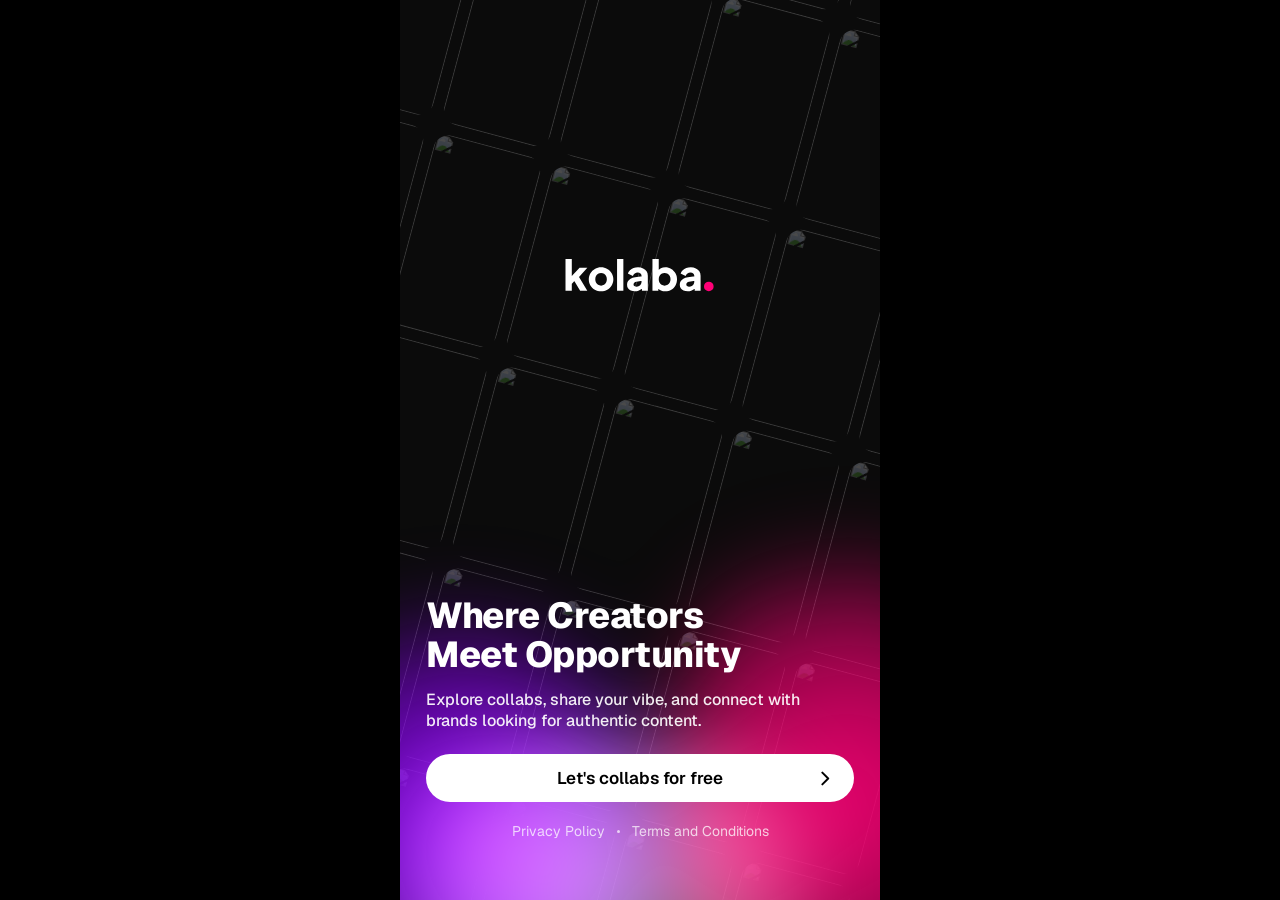
==== commit 3cb6cb81: "Скроллить документ на длинных экранах, чтобы Safari сворачивал панель Safari сворачивает свою нижнюю" ====
--- a/index.html
+++ b/index.html
@@ -26,6 +26,7 @@
 <link rel="stylesheet" href="css/profile.css">
 <link rel="stylesheet" href="css/settings.css">
 <link rel="stylesheet" href="css/projects.css">
+<link rel="stylesheet" href="css/layers.css">
 </head>
 <body>
 
--- a/css/base.css
+++ b/css/base.css
@@ -16,13 +16,15 @@
   --fill: rgba(255, 255, 255, .04);
   --placeholder: rgba(255, 255, 255, .45);
   /* Нижнее меню растёт на высоту home indicator, вместе с ним едут все отступы,
-     которые считаются от --tabbar-height */
-  --tabbar-height: calc(79px + var(--safe-bottom));
+     которые считаются от --tabbar-height. Поля над иконками и под ними равны. */
+  --tabbar-height: calc(67px + var(--safe-bottom));
   --top-control-size: 40px;
-  /* Верхние контролы опускаются ниже выреза, но не выше, чем было на макете */
-  --top-control-y: max(55px, calc(var(--safe-top) + 8px));
+  /* Отступы сверху отсчитываются от нижнего края системной строки: на макете
+     её изображал фейковый статус-бар высотой 33px, теперь её роль играет
+     env(safe-area-inset-top). */
+  --top-control-y: calc(22px + var(--safe-top));
   --top-control-side: 24px;
-  --top-center-y: max(75px, calc(var(--safe-top) + 28px));
+  --top-center-y: calc(42px + var(--safe-top));
   --top-logo-height: 26px;
 
   /* Боковые поля контента и аватар профиля — ужимаются на узких экранах */
@@ -38,9 +40,11 @@
 
   /* Безопасные зоны выреза и home indicator */
   --safe-top: env(safe-area-inset-top, 0px);
-  --safe-bottom: env(safe-area-inset-bottom, 0px);
-  /* Шапки экранов: 47px по макету, ниже выреза — если он глубже */
-  --head-pad-top: max(47px, calc(var(--safe-top) + 8px));
+  /* В браузере нижний край занимает панель Safari, и её 100dvh уже вычитает.
+     Home indicator появляется только в standalone — там инсет и добавляем. */
+  --safe-bottom: 0px;
+  /* Шапки экранов */
+  --head-pad-top: calc(14px + var(--safe-top));
   --head-height: calc(64px + var(--head-pad-top));
 }
 * { box-sizing: border-box; }
@@ -49,20 +53,16 @@
 html, body {
   margin: 0;
   width: 100%;
-  height: 100%;
-  overflow: hidden;
   background: #000;
   color: #fff;
   font-family: "Geist", -apple-system, BlinkMacSystemFont, "Segoe UI", sans-serif;
   -webkit-font-smoothing: antialiased;
   /* никакого pull-to-refresh и «резинки» на уровне страницы */
-  overscroll-behavior: none;
   overscroll-behavior-y: none;
 }
 
 body {
-  display: flex;
-  justify-content: center;
+  min-height: 100%;
   /* Интерфейс не выделяется и не подсвечивается при тапе */
   user-select: none;
   -webkit-user-select: none;
@@ -70,19 +70,15 @@
   touch-action: manipulation;
 }
 
-/* Корень приложения: весь экран, position: fixed — чтобы при фокусе в поле
-   ввода страница не уезжала под клавиатуру. Скроллятся только контейнеры внутри. */
+/* Длинные экраны скроллит сам документ: Safari сворачивает свою нижнюю панель
+   только когда двигается корневой скроллер, а не контейнер внутри страницы. */
 #app {
-  position: fixed;
-  inset: 0;
-  left: 50%;
-  transform: translateX(-50%);
+  position: relative;
   width: 100%;
   max-width: 480px;
-  height: var(--app-h);
-  overflow: hidden;
+  margin: 0 auto;
+  min-height: var(--app-h);
   background: var(--app-bg);
-  overscroll-behavior-y: none;
 }
 
 /* Фолбэк для старых Safari, где нет 100dvh */
@@ -90,6 +86,10 @@
   :root { --app-h: var(--vh); }
 }
 
+@media (display-mode: standalone), (display-mode: fullscreen) {
+  :root { --safe-bottom: env(safe-area-inset-bottom, 0px); }
+}
+
 /* Узкие экраны от 320px: поля уже, аватар меньше */
 @media (max-width: 360px) {
   :root { --gutter: 18px; --avatar-size: 84px; --top-control-side: 18px; }
@@ -104,13 +104,33 @@
 /* Safari зумит страницу, если шрифт в поле меньше 16px */
 input, textarea, select { font-size: 16px; }
 .screen-page {
+  position: relative;
+  min-height: var(--app-h);
+  display: none;
+  background: var(--app-bg);
+}
+.screen-page.is-active { display: block; }
+
+/* Полноэкранные экраны (лента, ролики, переписка) листаются сами и занимают
+   ровно окно — на них документ блокируется. Класс ставит core/router.js. */
+html.is-locked,
+html.is-locked body { height: 100%; overflow: hidden; }
+html.is-locked #app {
+  position: fixed;
+  inset: 0;
+  left: 0; right: 0;
+  margin: 0 auto;
+  height: var(--app-h);
+  min-height: 0;
+  overflow: hidden;
+}
+html.is-locked .screen-page {
   position: absolute;
   inset: 0;
-  display: none;
+  min-height: 0;
   overflow: hidden;
-  background: var(--app-bg);
-}
-.screen-page.is-active { display: block; }
+}
+
 /* ─────────────── Типографика ─────────────── */
 .display-36 { font-size: 36px; font-weight: 800; line-height: 1.08; margin: 0; letter-spacing: -.5px; }
 .display-26 { font-size: 26px; font-weight: 800; margin: 16px 0 0; letter-spacing: -.3px; }
@@ -169,7 +189,7 @@
 /* ─────────────── Общая раскладка внутренних экранов ─────────────── */
 .page-body {
   position: absolute; inset: 0;
-  padding: 108px var(--gutter) 24px;
+  padding: calc(75px + var(--safe-top)) var(--gutter) 24px;
   overflow-x: hidden; overflow-y: auto;
   scrollbar-width: none;
   overscroll-behavior: contain;
@@ -238,7 +258,7 @@
 .tabbar {
   position: absolute; left: 0; right: 0; bottom: 0; z-index: 20;
   height: var(--tabbar-height);
-  display: flex; padding: 14px 16px max(10px, calc(26px + var(--safe-bottom)));
+  display: flex; padding: 14px 16px calc(14px + var(--safe-bottom));
   background: rgba(11, 11, 11, .8);
   backdrop-filter: blur(32px);
 }
--- a/css/start.css
+++ b/css/start.css
@@ -35,6 +35,6 @@
 }
 .glow--still .blob { animation: none; }
 /* ─────────────── Start Page ─────────────── */
-.start-logo { position: absolute; top: 282px; left: 50%; width: 169px; transform: translateX(-50%); }
+.start-logo { position: absolute; top: calc(249px + var(--safe-top)); left: 50%; width: 169px; transform: translateX(-50%); }
 .start-bottom { position: absolute; left: var(--gutter); right: var(--gutter); bottom: calc(60px + var(--safe-bottom)); }
 .start-bottom .btn { margin-top: 22px; }
--- a/css/auth.css
+++ b/css/auth.css
@@ -1,6 +1,6 @@
 /* ─────────────── Sign Up / Log In ─────────────── */
 
-.auth-body { padding-top: 62px; text-align: center; }
+.auth-body { padding-top: calc(29px + var(--safe-top)); text-align: center; }
 .auth-logo { width: 148px; margin: 46px auto 0; display: block; }
 .auth-body > .btn--primary {
   position: absolute; left: var(--gutter); right: var(--gutter); bottom: calc(34px + var(--safe-bottom)); z-index: 5;
--- a/css/setup.css
+++ b/css/setup.css
@@ -19,7 +19,7 @@
 .pager-dots { display: flex; align-items: center; gap: 6px; }
 .pager-dots i { width: 8px; height: 4px; border-radius: 999px; background: rgba(255,255,255,.35); transition: width .3s; }
 .pager-dots i.is-active { width: 28px; background: #fff; }
-.setup-body { padding-top: 112px; padding-bottom: 120px; }
+.setup-body { padding-top: calc(79px + var(--safe-top)); padding-bottom: 120px; }
 .setup-body .display-36 { margin-bottom: 4px; }
 /* ─────────────── Выбор страны и местоположения ─────────────── */
 .picker {
--- a/css/feed.css
+++ b/css/feed.css
@@ -49,7 +49,7 @@
   scrollbar-width: none;
   /* по горизонтали листает сам скроллер, по вертикали — лента снаружи */
   touch-action: pan-x pan-y;
-  overscroll-behavior: contain;
+  overscroll-behavior-x: contain; overscroll-behavior-y: auto;
   scroll-behavior: smooth;
   -webkit-overflow-scrolling: touch;
 }
@@ -225,7 +225,7 @@
   display: flex;
   overflow-x: auto; overflow-y: hidden;
   scroll-snap-type: x mandatory; scroll-behavior: smooth;
-  overscroll-behavior: contain; scrollbar-width: none;
+  overscroll-behavior-x: contain; overscroll-behavior-y: auto; scrollbar-width: none;
   touch-action: pan-x;
 }
 .profile-reel-clips::-webkit-scrollbar { display: none; }
--- a/css/messenger.css
+++ b/css/messenger.css
@@ -76,7 +76,7 @@
 }
 .messages-empty img { width: 28px; height: 28px; opacity: .35; }
 .messages-refresh {
-  position: absolute; left: 0; right: 0; top: 76px; z-index: 7; height: 32px;
+  position: absolute; left: 0; right: 0; top: calc(43px + var(--safe-top)); z-index: 7; height: 32px;
   display: flex; align-items: center; justify-content: center; gap: 8px; color: rgba(255,255,255,.55);
   font-size: 13px; opacity: 0; transform: translateY(-14px); transition: opacity .18s, transform .18s; pointer-events: none;
 }
@@ -109,7 +109,7 @@
 .conversation-person span { margin-top: 2px; color: rgba(255,255,255,.55); font-size: 15px; font-weight: 500; line-height: 18px; }
 .conversation-messages {
   position: absolute; inset: 0;
-  padding: 127px 20px calc(var(--composer-height) + 12px + var(--kb) * 1px);
+  padding: calc(94px + var(--safe-top)) 20px calc(var(--composer-height) + 12px + var(--kb) * 1px);
   overflow-x: hidden; overflow-y: auto; scrollbar-width: none; overscroll-behavior: contain;
   transition: padding-bottom .15s ease;
 }
--- a/css/notifications.css
+++ b/css/notifications.css
@@ -1,20 +1,20 @@
 /* ─────────────── Уведомления ─────────────── */
 
 .notifications-head {
-  position: absolute; inset: 0; z-index: 9; pointer-events: none;
+  position: fixed; inset: 0; left: 0; right: 0; margin: 0 auto; max-width: 480px;
+  z-index: 9; pointer-events: none;
 }
 .notifications-more {
   position: absolute; top: var(--top-control-y); right: var(--top-control-side); pointer-events: auto;
 }
 .notifications-more > img { width: 16px; height: 16px; }
 .notifications-list {
-  position: absolute; inset: 0;
-  padding: var(--head-height) 0 calc(var(--tabbar-height) + 28px); overflow-x: hidden; overflow-y: auto;
-  overscroll-behavior: contain; scrollbar-width: none; -webkit-overflow-scrolling: touch;
+  position: static; overflow: visible;
+  padding: var(--head-height) 0 calc(var(--tabbar-height) + 28px);
 }
 .notifications-list::-webkit-scrollbar { display: none; }
 .notifications-title {
-  position: absolute; left: 0; right: 0; top: 0; z-index: 7; height: var(--head-height); margin: 0; padding: var(--head-pad-top) 24px 8px;
+  top: 0; z-index: 7; height: var(--head-height); margin: 0 auto; padding: var(--head-pad-top) 24px 8px;
   display: flex; align-items: center; justify-content: center;
   font-size: 18px; font-weight: 600; white-space: nowrap; pointer-events: none;
 }
@@ -83,7 +83,7 @@
 .notification-follow.is-following { background: var(--pink); color: #fff; }
 .notification-follow.is-bouncing { animation: notification-follow-bounce .3s cubic-bezier(.2,.8,.3,1.35); }
 .notifications-refresh {
-  position: absolute; left: 0; right: 0; top: 116px; z-index: 5; height: 34px;
+  position: absolute; left: 0; right: 0; top: calc(83px + var(--safe-top)); z-index: 5; height: 34px;
   display: flex; align-items: center; justify-content: center; gap: 8px;
   color: rgba(255,255,255,.55); font-size: 13px; opacity: 0; transform: translateY(-16px);
   transition: opacity .18s, transform .18s; pointer-events: none;
--- a/css/profile.css
+++ b/css/profile.css
@@ -2,15 +2,14 @@
 
 /* ─────────────── Профиль ─────────────── */
 .profile-scroll {
-  position: absolute; inset: 0;
-  overflow-x: hidden; overflow-y: auto; scrollbar-width: none;
+  /* Не отдельный скроллер: содержимое едет вместе с документом */
+  position: static;
+  overflow: visible;
   overflow-anchor: none;
-  overscroll-behavior-x: none;
-  touch-action: pan-y;
-  padding: 67px 0 calc(var(--tabbar-height) + 88px);
+  padding: 0 0 calc(var(--tabbar-height) + 88px);
 }
 .profile-scroll::-webkit-scrollbar { display: none; }
-.profile-head { padding: 0 var(--top-control-side); text-align: center; }
+.profile-head { padding: calc(34px + var(--safe-top)) var(--top-control-side) 0; text-align: center; }
 .profile-top { display: flex; align-items: center; justify-content: center; position: relative; }
 .handle { font-size: 16px; font-weight: 500; }
 .profile-top .profile-back-button {
@@ -40,13 +39,13 @@
 .profile-socials { display: flex; justify-content: center; gap: 26px; margin: 18px 0 20px; }
 .profile-socials img { width: 20px; height: 20px; }
 .tabs {
-  position: sticky; top: 0; z-index: 5;
+  position: sticky; top: var(--safe-top); z-index: 5;
   display: flex; align-items: flex-end; justify-content: center; gap: 40px;
   padding: 10px var(--gutter) 0; background: var(--app-bg);
 }
 .tabs::before {
   content: '';
-  position: absolute; left: 0; right: 0; bottom: 100%; height: 67px;
+  position: absolute; left: 0; right: 0; bottom: 100%; height: var(--safe-top);
   background: var(--app-bg); opacity: 0; pointer-events: none;
   transition: opacity .12s ease;
 }
@@ -74,7 +73,7 @@
   display: flex; flex-wrap: nowrap; align-items: flex-start;
   overflow-x: auto; overflow-y: hidden;
   scroll-snap-type: x mandatory; scroll-behavior: smooth;
-  overscroll-behavior: contain; scrollbar-width: none;
+  overscroll-behavior-x: contain; overscroll-behavior-y: auto; scrollbar-width: none;
   transition: height .32s cubic-bezier(.22,.78,.22,1);
 }
 .pager::-webkit-scrollbar { display: none; }
@@ -102,8 +101,8 @@
 .grid figcaption img { width: 13px; height: 13px; }
 .grid--video figure { aspect-ratio: 9 / 16; }
 .upload-more {
-  position: absolute; left: var(--gutter); right: var(--gutter); bottom: calc(var(--tabbar-height) + 16px); z-index: 7;
-  width: auto; margin: 0;
+  bottom: calc(var(--tabbar-height) + 16px); z-index: 7;
+  width: calc(100% - 2 * var(--gutter)); max-width: calc(480px - 2 * var(--gutter));
   box-shadow: 0 8px 28px rgba(0, 0, 0, .42);
 }
 .screen-page[data-screen="profile"].is-external-profile .upload-more { display: none; }
@@ -198,7 +197,7 @@
   width: 100%; padding: 0 calc(50% - 28px); display: flex; gap: 10px;
   overflow-x: auto; overflow-y: hidden; scrollbar-width: none; scroll-snap-type: x proximity;
   pointer-events: auto;
-  overscroll-behavior: contain;
+  overscroll-behavior-x: contain; overscroll-behavior-y: auto;
 }
 .profile-photo-viewer__thumbs::-webkit-scrollbar { display: none; }
 .profile-photo-viewer__thumb {
--- a/css/settings.css
+++ b/css/settings.css
@@ -3,7 +3,7 @@
 /* ─────────────── Settings ─────────────── */
 .settings-screen { background: var(--app-bg); }
 .settings-head {
-  position: absolute; inset: 0 0 auto; z-index: 8; height: var(--head-height); padding: var(--head-pad-top) 24px 8px;
+  top: 0; z-index: 8; height: var(--head-height); padding: var(--head-pad-top) 24px 8px;
   display: flex; align-items: center; justify-content: center; background: transparent;
 }
 .settings-head h2 { margin: 0; font-size: 18px; font-weight: 600; line-height: 56px; }
@@ -16,8 +16,9 @@
   background: linear-gradient(to bottom, rgba(11,11,11,.72) 0%, rgba(11,11,11,.28) 58%, transparent 100%);
 }
 .settings-scroll {
-  position: absolute; inset: 0; padding-top: var(--head-height); overflow-x: hidden; overflow-y: auto; overscroll-behavior: contain;
-  scrollbar-width: none; -webkit-overflow-scrolling: touch; background: var(--app-bg);
+  position: static; overflow: visible;
+  padding: var(--head-height) 0 calc(48px + var(--safe-bottom));
+  background: var(--app-bg);
 }
 .settings-scroll::-webkit-scrollbar,
 .settings-images__strip::-webkit-scrollbar { display: none; }
@@ -54,7 +55,7 @@
 .settings-switch input:checked + i { background: var(--pink); }
 .settings-switch input:checked + i::after { transform: translateX(20px); }
 .settings-images { padding: 16px 0 16px 16px; background: transparent; overflow: hidden; }
-.settings-images__strip { display: flex; gap: 10px; overflow-x: auto; overflow-y: hidden; scrollbar-width: none;   overscroll-behavior: contain;
+.settings-images__strip { display: flex; gap: 10px; overflow-x: auto; overflow-y: hidden; scrollbar-width: none;   overscroll-behavior-x: contain; overscroll-behavior-y: auto;
 }
 .settings-image-card,
 .settings-images__add { position: relative; width: 92px; height: 92px; flex: 0 0 92px; border-radius: 14px; overflow: hidden; }
--- a/css/projects.css
+++ b/css/projects.css
@@ -41,7 +41,8 @@
 }
 .projects-search-button span[hidden] { display: none; }
 .projects-tabs {
-  position: absolute; top: 110px; left: 26px; right: 26px; z-index: 8;
+  top: calc(77px + var(--safe-top)); z-index: 8;
+  width: calc(100% - 2 * var(--gutter)); max-width: calc(480px - 2 * var(--gutter));
   height: 64px; display: flex; align-items: flex-start; justify-content: center; gap: 32px;
 }
 .projects-tabs button {
@@ -59,7 +60,8 @@
   transition: transform .25s cubic-bezier(.2,.8,.2,1), width .25s cubic-bezier(.2,.8,.2,1);
 }
 .projects-search {
-  position: absolute; z-index: 9; top: 184px; left: 16px; right: 16px; height: 56px;
+  z-index: 9; top: calc(151px + var(--safe-top)); height: 56px;
+  width: calc(100% - 32px); max-width: 448px;
   border: 1px solid var(--hairline); border-radius: 999px; background: #151515;
   display: flex; align-items: center; gap: 12px; padding: 0 16px;
 }
@@ -75,7 +77,7 @@
   background: rgba(255,255,255,.12); color: #fff; font: 300 23px/26px "Geist"; cursor: pointer;
 }
 .projects-refresh {
-  position: absolute; top: 169px; left: 0; right: 0; z-index: 5; height: 38px;
+  top: calc(136px + var(--safe-top)); z-index: 5; height: 38px;
   display: flex; justify-content: center; align-items: center; gap: 8px;
   color: rgba(255,255,255,.55); font-size: 13px; opacity: 0; transform: translateY(-18px);
   transition: opacity .18s, transform .18s; pointer-events: none;
@@ -87,23 +89,25 @@
 }
 .projects-refresh.is-loading i { animation: project-spin .7s linear infinite; }
 @keyframes project-spin { to { transform: rotate(360deg); } }
+/* Листается нативно по горизонтали, по вертикали содержимое едет с документом */
 .projects-pager {
-  position: absolute; z-index: 2; top: 169px; left: 0; right: 0; bottom: 0;
-  overflow: hidden; touch-action: pan-y;
-}
-.screen-page[data-screen="projects"].is-searching .projects-pager { top: 250px; }
-.screen-page[data-screen="projects"].is-searching .projects-refresh { top: 247px; }
+  position: relative; z-index: 2;
+  padding-top: calc(136px + var(--safe-top));
+  display: flex; flex-wrap: nowrap; align-items: flex-start;
+  overflow-x: auto; overflow-y: hidden;
+  scroll-snap-type: x mandatory; scroll-behavior: smooth;
+  overscroll-behavior-x: contain; overscroll-behavior-y: auto; scrollbar-width: none;
+  transition: height .3s cubic-bezier(.22,.78,.22,1);
+}
+.projects-pager::-webkit-scrollbar { display: none; }
+.screen-page[data-screen="projects"].is-searching .projects-pager { top: calc(217px + var(--safe-top)); }
+.screen-page[data-screen="projects"].is-searching .projects-refresh { top: calc(214px + var(--safe-top)); }
 .projects-page {
-  position: absolute; inset: 0; display: block; overflow-y: auto; overflow-x: hidden;
-  padding: 10px 0 0; scrollbar-width: none; overscroll-behavior: contain;
-  transform: translate3d(100%,0,0); transition: transform .36s cubic-bezier(.22,.78,.22,1);
-  pointer-events: none; will-change: transform;
-}
-.projects-page:nth-child(1) { transform: translate3d(0,0,0); }
-.projects-page:nth-child(2) { transform: translate3d(100%,0,0); }
-.projects-page:nth-child(3) { transform: translate3d(200%,0,0); }
+  flex: 0 0 100%; width: 100%;
+  padding: 10px 0 calc(var(--tabbar-height) + 24px);
+  scroll-snap-align: start; scroll-snap-stop: always;
+}
 .projects-page::-webkit-scrollbar, .project-media::-webkit-scrollbar { display: none; }
-.projects-page.is-active { pointer-events: auto; }
 .projects-list { display: flex; flex-direction: column; gap: 12px; min-height: 100%; }
 .projects-list:not(.has-paywall)::after { content: ''; width: 100%; height: calc(var(--tabbar-height) + 18px); flex: 0 0 calc(var(--tabbar-height) + 18px); }
 .project-card {
@@ -160,7 +164,7 @@
   display: flex; gap: 8px;
   overflow-x: auto; overflow-y: hidden; scroll-snap-type: x proximity; scrollbar-width: none;
   scroll-padding-inline: 16px;
-  overscroll-behavior: contain;
+  overscroll-behavior-x: contain; overscroll-behavior-y: auto;
 }
 .project-attachment {
   position: relative; width: 112.5px; height: 200px; flex: 0 0 112.5px; padding: 0; overflow: hidden;
@@ -288,12 +292,21 @@
 .projects-sheet button + button { margin-top: 8px; }
 .projects-sheet .projects-sheet__close { background: #fff; color: #000; }
 .project-detail {
-  position: absolute; inset: 0; z-index: 50; overflow: hidden; background: var(--app-bg); opacity: 0; visibility: hidden;
-  transform: translateX(100%); transition: transform .28s cubic-bezier(.2,.8,.2,1), opacity .2s, visibility 0s linear .28s;
-}
-.project-detail.is-open { visibility: visible; opacity: 1; transform: translateX(0); transition-delay: 0s; }
+  position: relative; z-index: 50; display: none; min-height: var(--app-h);
+  background: var(--app-bg); opacity: 0;
+  transform: translateX(100%); transition: transform .28s cubic-bezier(.2,.8,.2,1), opacity .2s;
+}
+.project-detail.is-mounted { display: block; }
+.project-detail.is-open { opacity: 1; transform: translateX(0); }
+
+/* Пока открыт экран проекта, ленту прячем — иначе документ вытянется по ней */
+.screen-page[data-screen="projects"].is-detail-open > .projects-head,
+.screen-page[data-screen="projects"].is-detail-open > .projects-tabs,
+.screen-page[data-screen="projects"].is-detail-open > .projects-search,
+.screen-page[data-screen="projects"].is-detail-open > .projects-refresh,
+.screen-page[data-screen="projects"].is-detail-open > .projects-pager { display: none; }
 .project-detail__head {
-  position: absolute; left: 0; right: 0; top: 0; z-index: 8; height: var(--head-height);
+  top: 0; z-index: 8; height: var(--head-height);
   padding: var(--top-control-y) var(--top-control-side) 0;
   display: flex; align-items: flex-start; justify-content: space-between;
   background: transparent;
@@ -317,8 +330,8 @@
 .project-detail__save { width: 40px; height: 40px; border: 0; background: transparent; box-shadow: none; }
 .project-detail__save > img { width: 16px; height: 16px; display: block; }
 .project-detail__scroll {
-  position: absolute; inset: 0; padding-top: var(--head-height); overflow-x: hidden; overflow-y: auto;
-  overscroll-behavior: contain; scrollbar-width: none; -webkit-overflow-scrolling: touch;
+  position: static; overflow: visible;
+  padding: var(--head-height) 0 calc(var(--tabbar-height) + 88px);
 }
 .project-detail__scroll::-webkit-scrollbar,
 .project-detail__media::-webkit-scrollbar,
@@ -326,7 +339,8 @@
 .project-detail__content { min-height: 100%; padding: 16px 0 calc(var(--tabbar-height) + 24px); }
 .project-detail:not(.is-mine) .project-detail__content { padding-bottom: calc(var(--tabbar-height) + 80px); }
 .project-detail__apply {
-  position: absolute; left: 16px; right: 16px; bottom: calc(var(--tabbar-height) + 16px); z-index: 12;
+  bottom: calc(16px + var(--safe-bottom)); z-index: 12;
+  width: calc(100% - 32px); max-width: 448px;
   height: 48px; padding: 0 24px; border: 0; border-radius: 999px; background: #fff; color: #000;
   font: 600 16px/1 "Geist"; cursor: pointer; transition: transform .2s cubic-bezier(.22,.78,.22,1);
 }
@@ -354,7 +368,7 @@
 .project-detail__media {
   width: calc(100% + 24px); margin-top: 18px; padding-right: 24px;
   display: flex; gap: 10px; overflow-x: auto; overflow-y: hidden; scrollbar-width: none; scroll-snap-type: x proximity;
-  overscroll-behavior: contain;
+  overscroll-behavior-x: contain; overscroll-behavior-y: auto;
 }
 .project-detail__attachment {
   position: relative; width: 148px; height: 168px; flex: 0 0 148px; padding: 0; border: 0; border-radius: 16px;
@@ -406,7 +420,7 @@
 .proposal-clips {
   width: calc(100% + 16px); margin-top: 14px; display: flex; gap: 10px;
   overflow-x: auto; overflow-y: hidden; scrollbar-width: none; scroll-snap-type: x proximity;
-  overscroll-behavior: contain;
+  overscroll-behavior-x: contain; overscroll-behavior-y: auto;
 }
 .proposal-clip { position: relative; width: 128px; height: 200px; flex: 0 0 128px; padding: 0; border: 0; border-radius: 16px; overflow: hidden; background: #222; cursor: pointer; scroll-snap-align: start; }
 .proposal-clip > img:first-child { width: 100%; height: 100%; display: block; object-fit: cover; }
--- a/css/layers.css
+++ b/css/layers.css
@@ -0,0 +1,44 @@
+/* ─────────────── Слои, привязанные к окну ─────────────── */
+
+/* Подключается последним: эти правила должны перебивать поэкранные, где те же
+   элементы объявлены как position: absolute внутри экрана. Теперь длинные
+   экраны скроллит документ, поэтому шапки, нижнее меню и полноэкранные
+   просмотры обязаны быть привязаны к окну, а не к странице. */
+
+/* Слои, привязанные к окну: не уезжают при скролле документа и не
+   расползаются шире колонки приложения на широком экране. */
+.tabbar,
+.upload-more,
+.settings-head,
+.settings-top-blur,
+.settings-dialog,
+.notifications-title,
+.notifications-top-blur,
+.notifications-refresh,
+.projects-head,
+.projects-tabs,
+.projects-search,
+.projects-refresh,
+.projects-overlay,
+.project-detail__head,
+.project-detail__top-blur,
+.project-detail__apply,
+.media-viewer,
+.project-media-viewer,
+.profile-photo-viewer,
+.picker,
+.feed-menu {
+  position: fixed;
+  left: 0; right: 0;
+  margin-left: auto; margin-right: auto;
+  max-width: 480px;
+}
+.settings-toast { position: fixed; }
+
+/* Матовая подложка под шапкой ленты проектов */
+.screen-page[data-screen="projects"]::before {
+  position: fixed;
+  left: 0; right: 0;
+  margin-left: auto; margin-right: auto;
+  max-width: 480px;
+}
